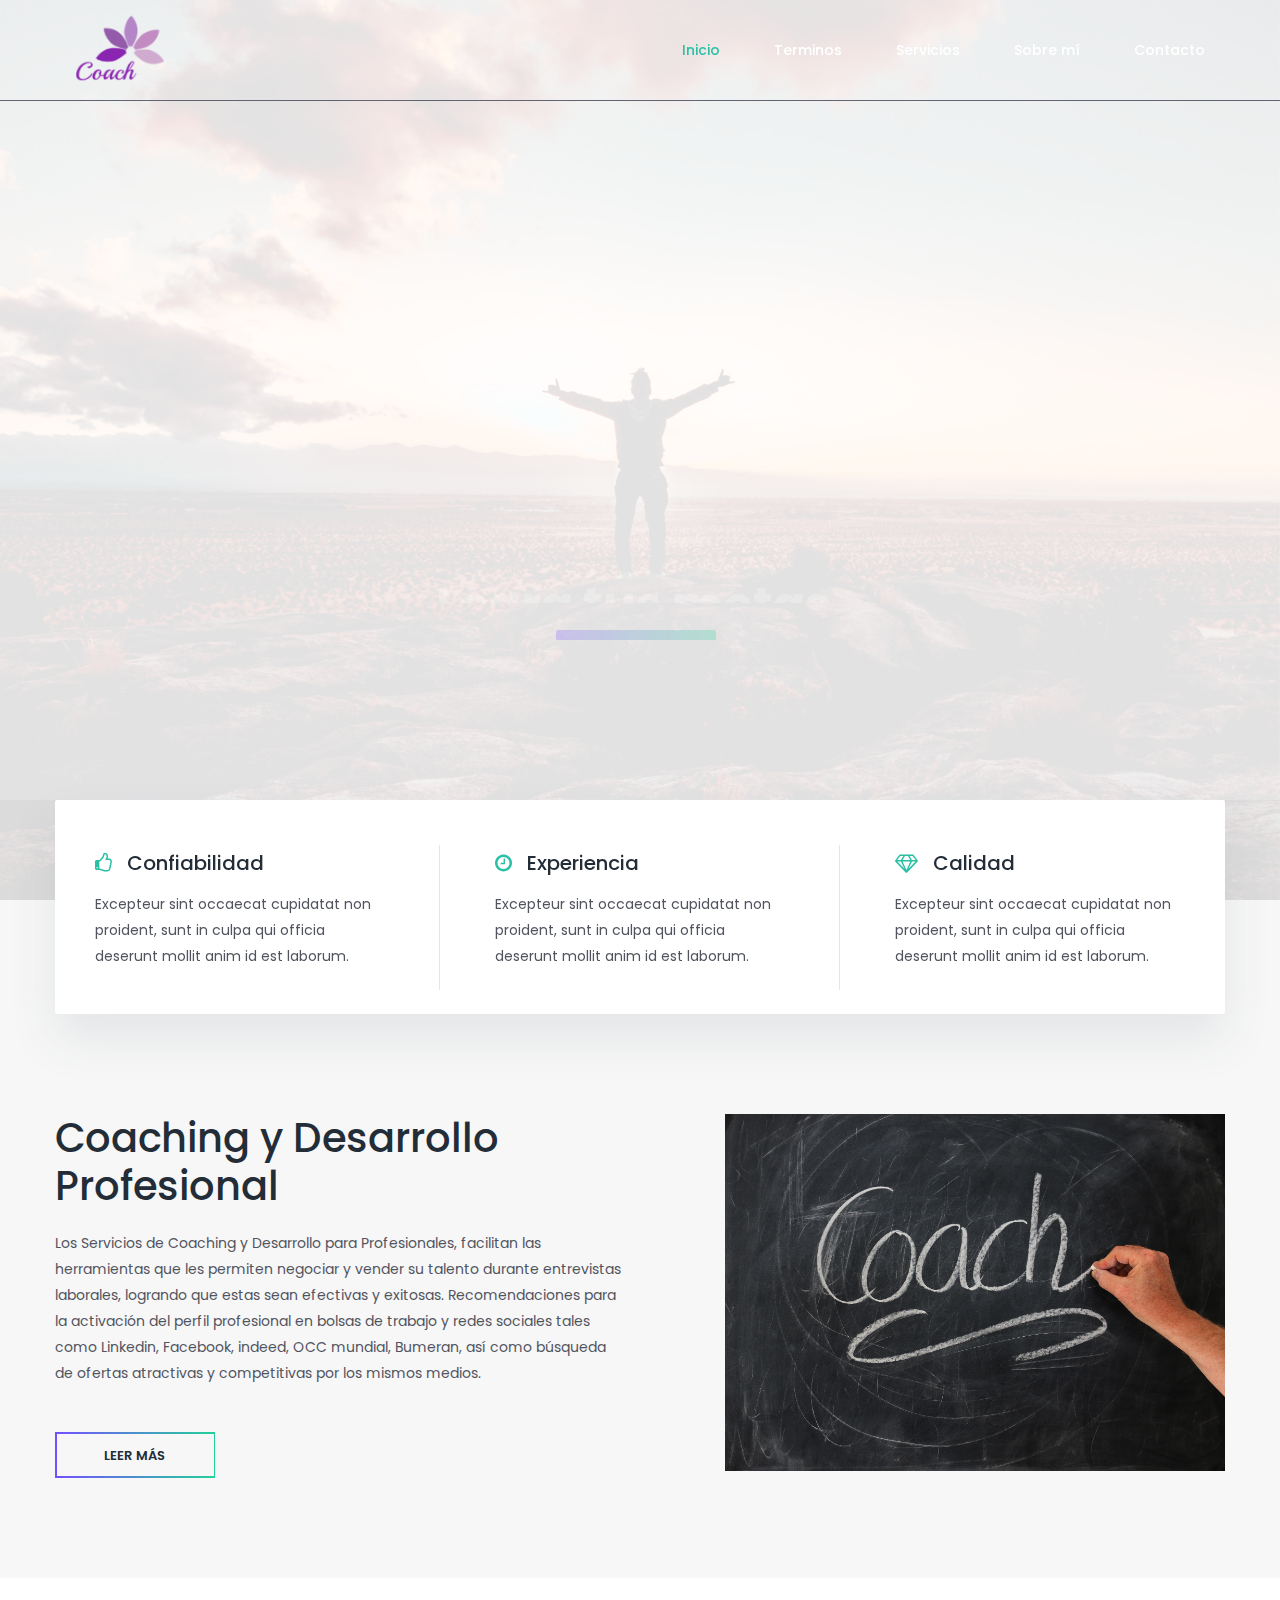
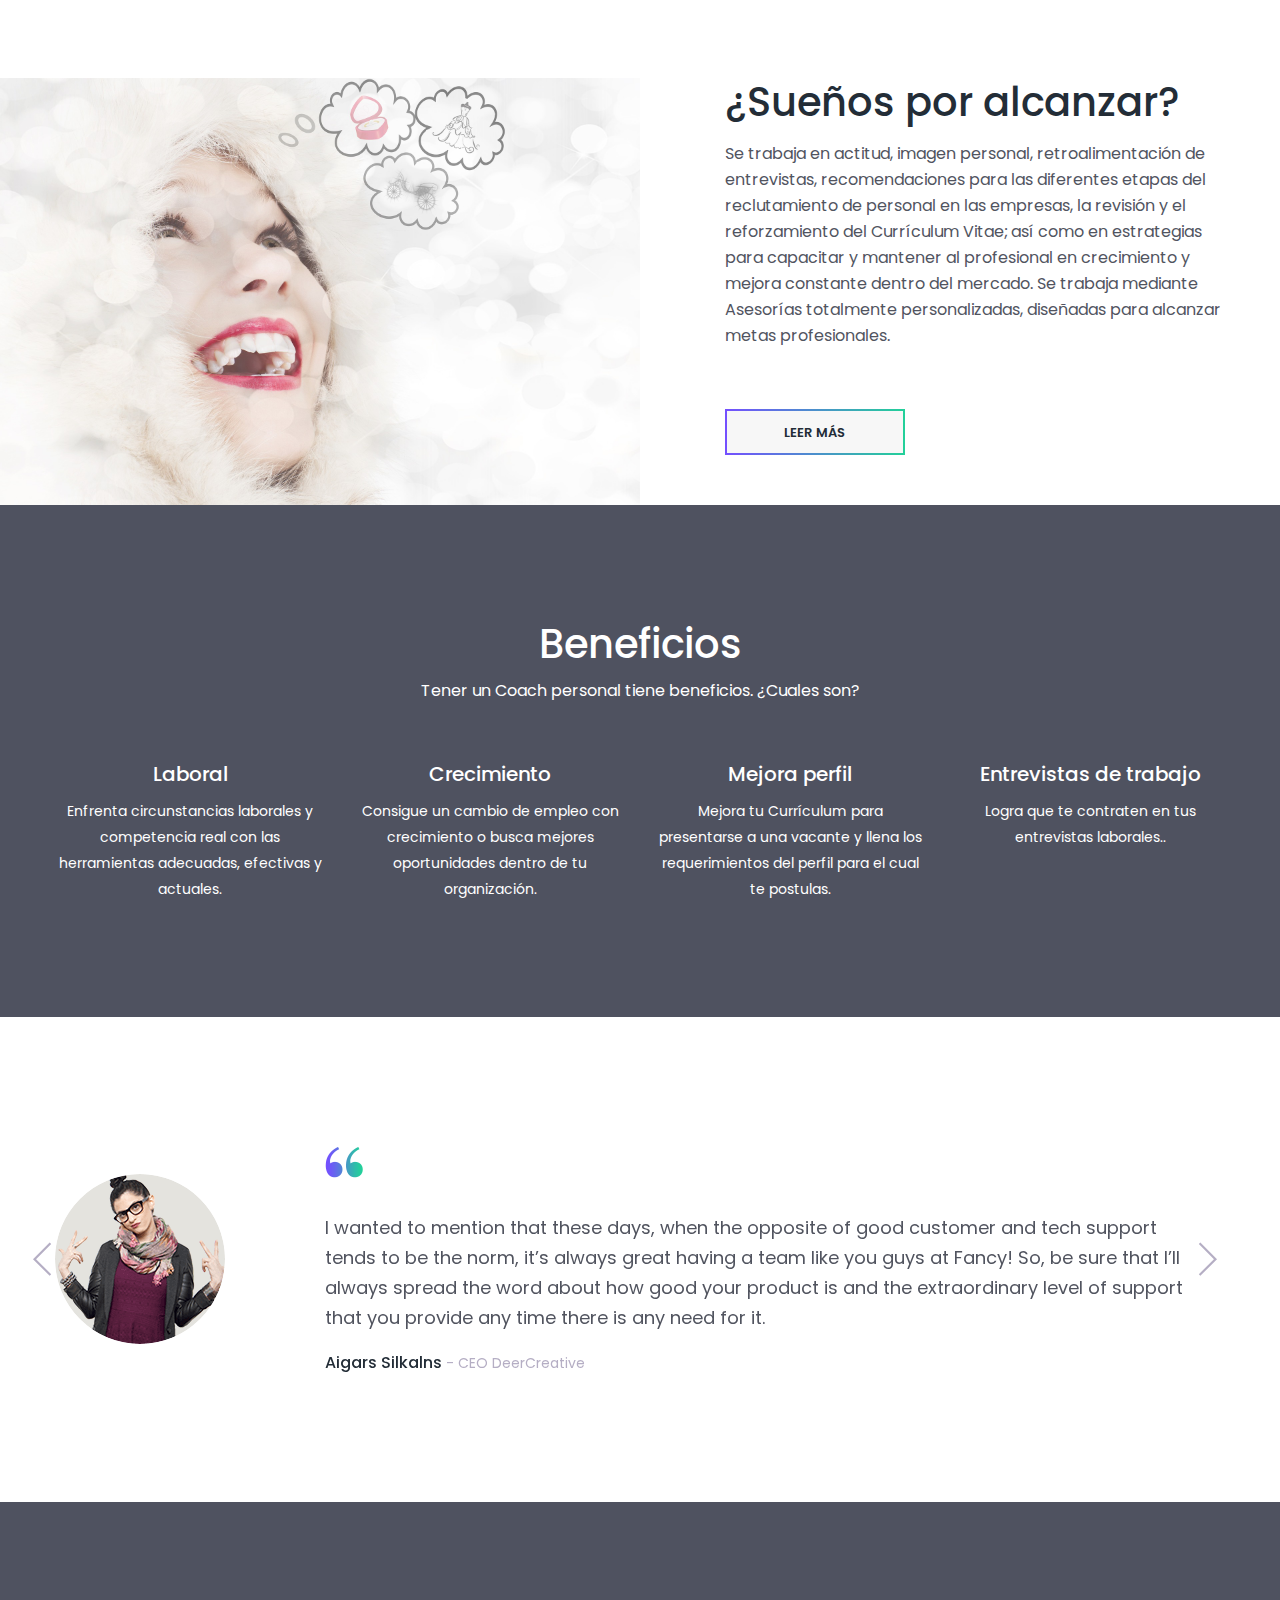
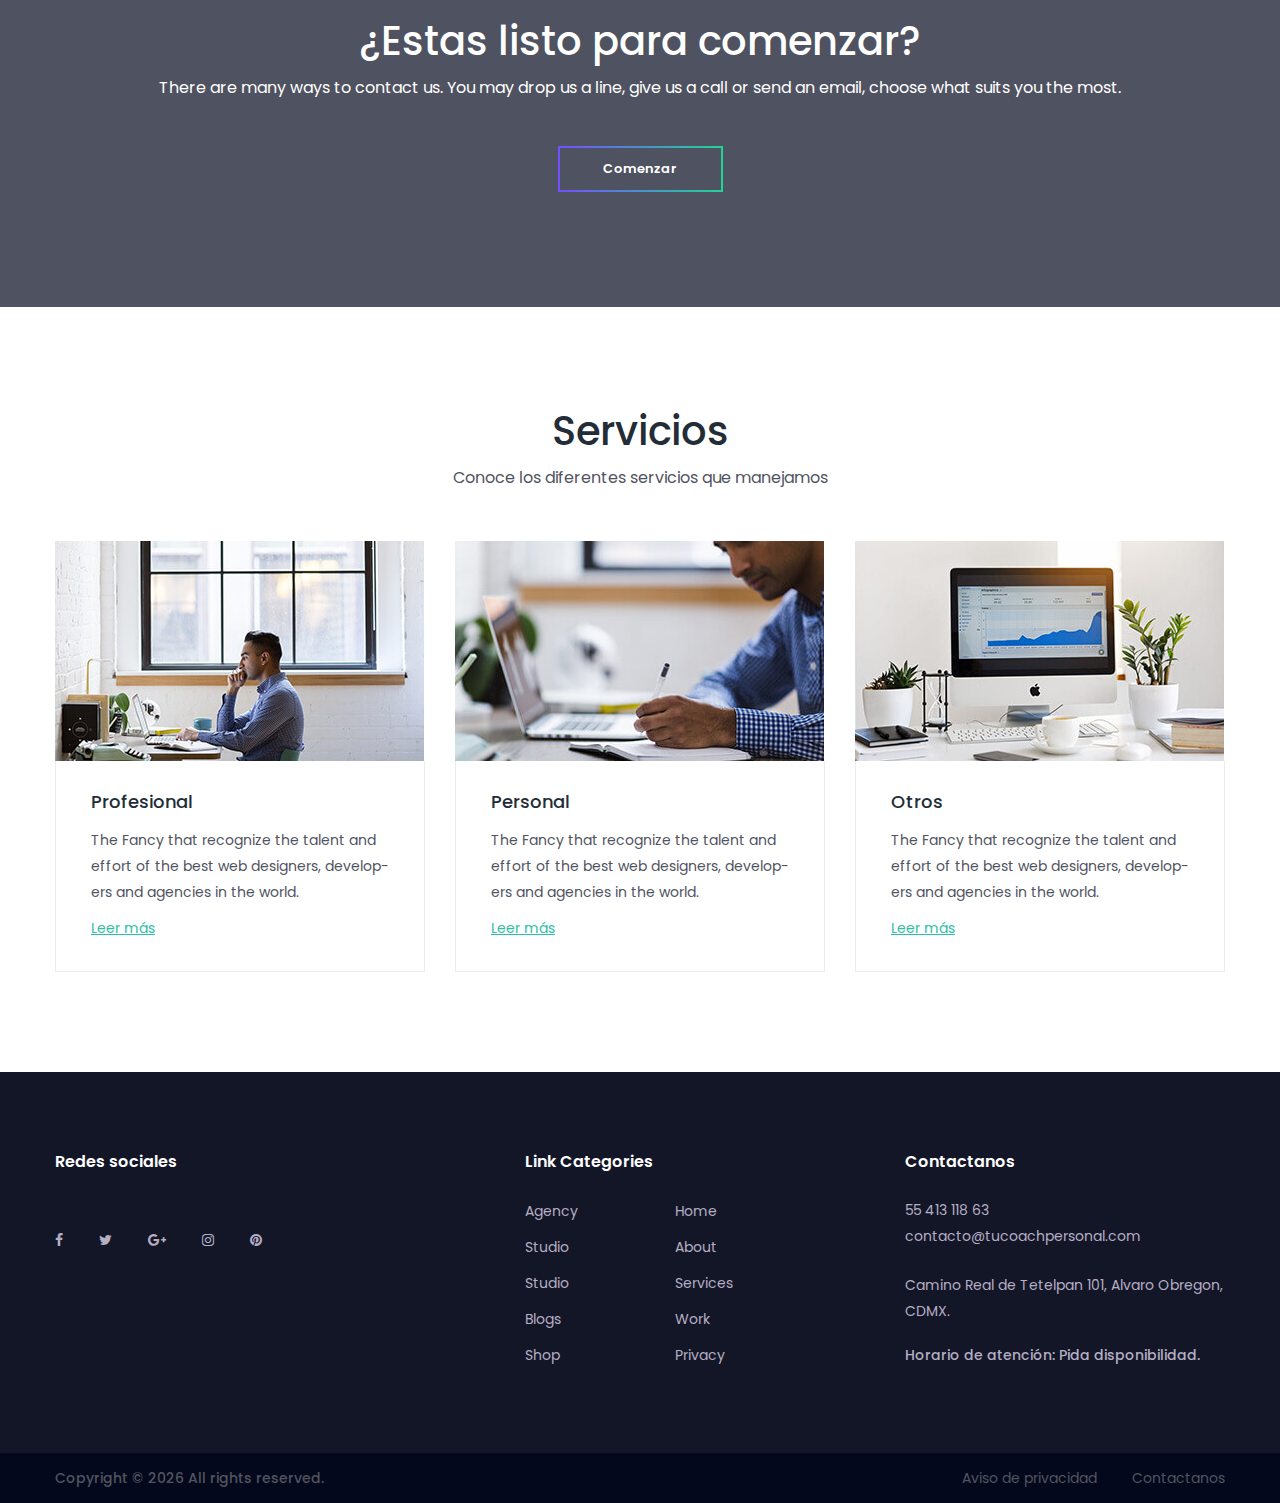
==== index.html @ 2ba45b15 "ok" ====
<!DOCTYPE html>
<html lang="en">

<head>
    <meta charset="utf-8">
    <meta http-equiv="X-UA-Compatible" content="IE=edge">
    <meta name="viewport" content="width=device-width, initial-scale=1">

    <link rel="icon" href="img/fav-icon.png" type="image/x-icon" />
    <!-- The above 3 meta tags *must* come first in the head; any other head content must come *after* these tags -->
    <title>Coach Profesional</title>

    <!-- Icon css link -->
    <link href="css/font-awesome.min.css" rel="stylesheet">
    <link href="vendors/elegant-icon/style.css" rel="stylesheet">
    <link href="vendors/themify-icon/themify-icons.css" rel="stylesheet">
    <!-- Bootstrap -->
    <link href="css/bootstrap.min.css" rel="stylesheet">

    <!-- Rev slider css -->
    <link href="vendors/revolution/css/settings.css" rel="stylesheet">
    <link href="vendors/revolution/css/layers.css" rel="stylesheet">
    <link href="vendors/revolution/css/navigation.css" rel="stylesheet">
    <link href="vendors/animate-css/animate.css" rel="stylesheet">

    <!-- Extra plugin css -->
    <link href="vendors/owl-carousel/owl.carousel.min.css" rel="stylesheet">

    <link href="css/style.css" rel="stylesheet">
    <link href="css/responsive.css" rel="stylesheet">

    <!-- HTML5 shim and Respond.js for IE8 support of HTML5 elements and media queries -->
    <!-- WARNING: Respond.js doesn't work if you view the page via file:// -->
    <!--[if lt IE 9]>
        <script src="https://oss.maxcdn.com/html5shiv/3.7.3/html5shiv.min.js"></script>
        <script src="https://oss.maxcdn.com/respond/1.4.2/respond.min.js"></script>
        <![endif]-->
</head>

<body>

    <!--================Search Area =================-->
    <section class="search_area">
        <div class="search_inner">
            <input type="text" placeholder="Enter Your Search...">
            <i class="ti-close"></i>
        </div>
    </section>
    <!--================End Search Area =================-->

    <!--================Header Menu Area =================-->
    <header class="main_menu_area">
        <nav class="navbar navbar-expand-lg navbar-light bg-light">
            <a class="navbar-brand" href="#">
                <img src="img/logo.png" alt="" style="width: 90px;">
            </a>
            <button class="navbar-toggler" type="button" data-toggle="collapse" data-target="#navbarSupportedContent" aria-controls="navbarSupportedContent"
                aria-expanded="false" aria-label="Toggle navigation">
                <span></span>
                <span></span>
                <span></span>
            </button>

            <div class="collapse navbar-collapse" id="navbarSupportedContent">
                <ul class="navbar-nav mr-auto">
                    <li class="nav-item active">
                        <a class="nav-link" href="index.html">Inicio</a>
                    </li>
                    <li class="nav-item">
                        <a class="nav-link" href="#">Terminos</a>
                    </li>
                    <li class="nav-item">
                        <a href="static.html">Servicios</a>
                    </li>
                    <li class="nav-item">
                        <a class="nav-link" href="#">Sobre mí</a>
                    </li>
                    <li class="nav-item">
                        <a class="nav-link" href="contact-us.html">Contacto</a>
                    </li>
                </ul>
                <!-- <ul class="navbar-nav justify-content-end">
                        <li><a href="#"><i class="icon_search"></i></a></li>
                        <li><a href="#"><i class="icon_bag_alt"></i></a></li>
                    </ul> -->
            </div>
        </nav>
    </header>
    <!--================End Header Menu Area =================-->

    <!--================Slider Area =================-->
    <section class="main_slider_area">
        <div id="main_slider" class="rev_slider" data-version="5.3.1.6">
            <ul>
                <li data-index="rs-2946" data-transition="slidevertical" data-slotamount="1" data-hideafterloop="0" data-hideslideonmobile="off"
                    data-easein="default" data-easeout="default" data-masterspeed="1000" data-rotate="0" data-fstransition="fade"
                    data-fsmasterspeed="1500" data-fsslotamount="7" data-saveperformance="off" data-title="Intro" data-param1=""
                    data-param2="" data-param3="" data-param4="" data-param5="" data-param6="" data-param7="" data-param8=""
                    data-param9="" data-param10="" data-description="">
                    <img src="img/images/slider13.jpg" alt="" data-bgposition="center center" data-bgfit="cover" data-bgrepeat="no-repeat" class="rev-slidebg"
                        data-no-retina>
                    <div class="slider_text_box">
                        <div class="tp-caption Agency-CloseBtn rev-btn " id="slide-2971-layer-20" data-x="['center','center','center','center']"
                            data-hoffset="['510','389','270','199']" data-y="['middle','middle','middle','middle']" data-voffset="['-298','-229','-163','-118']"
                            data-width="50" data-height="none" data-whitespace="nowrap" data-type="button" data-actions='[{"event":"click","action":"stoplayer","layer":"slide-2971-layer-15","delay":""},{"event":"click","action":"stoplayer","layer":"slide-2971-layer-19","delay":""},{"event":"click","action":"stoplayer","layer":"slide-2971-layer-20","delay":""}]'
                            data-responsive_offset="on" data-responsive="off" data-frames='[{"from":"z:0;rX:0;rY:0;rZ:45deg;sX:0.9;sY:0.9;skX:0;skY:0;opacity:0;","speed":500,"to":"o:1;","delay":"bytrigger","ease":"Power3.easeInOut"},{"delay":"bytrigger","speed":500,"to":"auto:auto;","ease":"nothing"},{"frame":"hover","speed":"500","ease":"Power1.easeInOut","to":"o:1;sX:1.1;sY:1.1;rX:0;rY:0;rZ:0;z:0;","style":"c:rgba(255, 255, 255, 1.00);"}]'
                            data-textAlign="['center','center','center','center']" data-paddingtop="[0,0,0,0]" data-paddingright="[0,0,0,0]"
                            data-paddingbottom="[0,0,0,0]" data-paddingleft="[0,0,0,0]" data-lasttriggerstate="reset" style="z-index: 15; min-width: 50px; max-width: 50px; white-space: nowrap;text-transform:left;outline:none;box-shadow:none;box-sizing:border-box;-moz-box-sizing:border-box;-webkit-box-sizing:border-box;cursor:pointer;font-size: 24px;">
                            <i class="fa fa-close"></i>
                        </div>

                        <div class="tp-caption tp-resizeme secand_text" data-x="['center','center','center','center','center','center']" data-hoffset="['0','0','0','0']"
                            data-y="['middle','middle','middle','middle']" data-voffset="['0','0','0','0','0']" data-fontsize="['48','48','48','28','28','22']"
                            data-lineheight="['60','60','60','36','36','30']" data-width="100%" data-height="none" data-whitespace="normal"
                            data-type="text" data-responsive_offset="on" data-transform_idle="o:1;" data-frames="[{&quot;delay&quot;:10,&quot;speed&quot;:1500,&quot;frame&quot;:&quot;0&quot;,&quot;from&quot;:&quot;y:[100%];z:0;rX:0deg;rY:0;rZ:0;sX:1;sY:1;skX:0;skY:0;opacity:0;&quot;,&quot;mask&quot;:&quot;x:0px;y:[100%];s:inherit;e:inherit;&quot;,&quot;to&quot;:&quot;o:1;&quot;,&quot;ease&quot;:&quot;Power2.easeInOut&quot;},{&quot;delay&quot;:&quot;wait&quot;,&quot;speed&quot;:1500,&quot;frame&quot;:&quot;999&quot;,&quot;to&quot;:&quot;y:[175%];&quot;,&quot;mask&quot;:&quot;x:inherit;y:inherit;s:inherit;e:inherit;&quot;,&quot;ease&quot;:&quot;Power2.easeInOut&quot;}]"
                            data-textAlign="['center','center','center','center','center','center']" style="z-index: 8;font-family:'Poppins', sans-serif;font-weight:700;color:#fff;">Logra tus metas,
                            <br />tu coach personal te ayudara.
                        </div>

                        <div class="tp-caption tp-resizeme slider_button" data-x="['center','center','center','center','center','center']" data-hoffset="['0','0','0','0']"
                            data-y="['middle','middle','middle','middle']" data-voffset="['130','130','130','100','100','100']"
                            data-width="none" data-height="none" data-whitespace="nowrap" data-type="text" data-responsive_offset="on"
                            data-frames="[{&quot;delay&quot;:10,&quot;speed&quot;:1500,&quot;frame&quot;:&quot;0&quot;,&quot;from&quot;:&quot;y:[100%];z:0;rX:0deg;rY:0;rZ:0;sX:1;sY:1;skX:0;skY:0;opacity:0;&quot;,&quot;mask&quot;:&quot;x:0px;y:[100%];s:inherit;e:inherit;&quot;,&quot;to&quot;:&quot;o:1;&quot;,&quot;ease&quot;:&quot;Power2.easeInOut&quot;},{&quot;delay&quot;:&quot;wait&quot;,&quot;speed&quot;:1500,&quot;frame&quot;:&quot;999&quot;,&quot;to&quot;:&quot;y:[175%];&quot;,&quot;mask&quot;:&quot;x:inherit;y:inherit;s:inherit;e:inherit;&quot;,&quot;ease&quot;:&quot;Power2.easeInOut&quot;}]"
                            data-textAlign="['center','center','center','center','center','center']">
                            <a class="bg_btn" href="#">Conoce más</a>
                        </div>
                    </div>
                </li>
                <li data-index="rs-2947" data-transition="slidevertical" data-slotamount="1" data-hideafterloop="0" data-hideslideonmobile="off"
                    data-easein="default" data-easeout="default" data-masterspeed="1000" data-rotate="0" data-fstransition="fade"
                    data-fsmasterspeed="1500" data-fsslotamount="7" data-saveperformance="off" data-title="Intro" data-param1=""
                    data-param2="" data-param3="" data-param4="" data-param5="" data-param6="" data-param7="" data-param8=""
                    data-param9="" data-param10="" data-description="">
                    <img src="img/images/slider15.jpg" alt="" data-bgposition="center center" data-bgfit="cover" data-bgrepeat="no-repeat" class="rev-slidebg"
                        data-no-retina>
                    <div class="slider_text_box">
                        <div class="tp-caption tp-resizeme secand_text" data-x="['center','center','center','center','center','center']" data-hoffset="['0','80','80','0']"
                            data-y="['middle','middle','middle','middle']" data-voffset="['0','0','0','0','0']" data-fontsize="['48','48','48','28','28','22']"
                            data-lineheight="['60','60','60','36','36','30']" data-width="100%" data-height="none" data-whitespace="normal"
                            data-type="text" data-responsive_offset="on" data-transform_idle="o:1;" data-frames="[{&quot;delay&quot;:10,&quot;speed&quot;:1500,&quot;frame&quot;:&quot;0&quot;,&quot;from&quot;:&quot;y:[100%];z:0;rX:0deg;rY:0;rZ:0;sX:1;sY:1;skX:0;skY:0;opacity:0;&quot;,&quot;mask&quot;:&quot;x:0px;y:[100%];s:inherit;e:inherit;&quot;,&quot;to&quot;:&quot;o:1;&quot;,&quot;ease&quot;:&quot;Power2.easeInOut&quot;},{&quot;delay&quot;:&quot;wait&quot;,&quot;speed&quot;:1500,&quot;frame&quot;:&quot;999&quot;,&quot;to&quot;:&quot;y:[175%];&quot;,&quot;mask&quot;:&quot;x:inherit;y:inherit;s:inherit;e:inherit;&quot;,&quot;ease&quot;:&quot;Power2.easeInOut&quot;}]"
                            data-textAlign="['center','center','center','center','center','center']" style="z-index: 8;font-family:'Poppins', sans-serif;font-weight:700;color:#fff;">Los cambios se viven todos los días,
                            <br />fija los tuyos, nosotros te ayudamos.
                        </div>

                        <div class="tp-caption tp-resizeme slider_button" data-x="['center','center','center','center','center','center']" data-hoffset="['0','0','0','0']"
                            data-y="['middle','middle','middle','middle']" data-voffset="['130','130','130','100','100','100']"
                            data-width="none" data-height="none" data-whitespace="nowrap" data-type="text" data-responsive_offset="on"
                            data-frames="[{&quot;delay&quot;:10,&quot;speed&quot;:1500,&quot;frame&quot;:&quot;0&quot;,&quot;from&quot;:&quot;y:[100%];z:0;rX:0deg;rY:0;rZ:0;sX:1;sY:1;skX:0;skY:0;opacity:0;&quot;,&quot;mask&quot;:&quot;x:0px;y:[100%];s:inherit;e:inherit;&quot;,&quot;to&quot;:&quot;o:1;&quot;,&quot;ease&quot;:&quot;Power2.easeInOut&quot;},{&quot;delay&quot;:&quot;wait&quot;,&quot;speed&quot;:1500,&quot;frame&quot;:&quot;999&quot;,&quot;to&quot;:&quot;y:[175%];&quot;,&quot;mask&quot;:&quot;x:inherit;y:inherit;s:inherit;e:inherit;&quot;,&quot;ease&quot;:&quot;Power2.easeInOut&quot;}]"
                            data-textAlign="['center','center','center','center','center','center']">
                            <a class="bg_btn" href="#">Conoce más</a>
                        </div>
                    </div>
                </li>
            </ul>
        </div>
    </section>
    <!--================End Slider Area =================-->

    <!--================Creative Feature Area =================-->
    <section class="creative_feature_area">
        <div class="container">
            <div class="c_feature_box">
                <div class="row">
                    <div class="col-lg-4">
                        <div class="c_box_item">
                            <a href="#">
                                <h4>
                                    <i class="fa fa-thumbs-o-up" aria-hidden="true"></i> Confiabilidad</h4>
                            </a>
                            <p>Excepteur sint occaecat cupidatat non proident, sunt in culpa qui officia deserunt mollit anim
                                id est laborum. </p>
                        </div>
                    </div>
                    <div class="col-lg-4">
                        <div class="c_box_item">
                            <a href="#">
                                <h4>
                                    <i class="fa fa-clock-o" aria-hidden="true"></i> Experiencia</h4>
                            </a>
                            <p>Excepteur sint occaecat cupidatat non proident, sunt in culpa qui officia deserunt mollit anim
                                id est laborum. </p>
                        </div>
                    </div>
                    <div class="col-lg-4">
                        <div class="c_box_item">
                            <a href="#">
                                <h4>
                                    <i class="fa fa-diamond" aria-hidden="true"></i> Calidad</h4>
                            </a>
                            <p>Excepteur sint occaecat cupidatat non proident, sunt in culpa qui officia deserunt mollit anim
                                id est laborum. </p>
                        </div>
                    </div>
                </div>
            </div>
            <div class="digital_feature p_100">
                <div class="row">
                    <div class="col-lg-6">
                        <div class="d_feature_text">
                            <div class="main_title">
                                <h2>Coaching y Desarrollo Profesional</h2>
                            </div>
                            <p>Los Servicios de Coaching y Desarrollo para Profesionales, facilitan las herramientas que les
                                permiten negociar y vender su talento durante entrevistas laborales, logrando que estas sean
                                efectivas y exitosas. Recomendaciones para la activación del perfil profesional en bolsas
                                de trabajo y redes sociales tales como Linkedin, Facebook, indeed, OCC mundial, Bumeran,
                                así como búsqueda de ofertas atractivas y competitivas por los mismos medios.</p>
                            <a class="read_btn" href="coach.html">Leer más</a>
                        </div>
                    </div>
                    <div class="col-lg-6">
                        <div class="d_feature_img">
                            <img src="img/images/slider14.jpg" alt="" style="width: 100%;">
                        </div>
                    </div>
                </div>
            </div>
        </div>
    </section>
    <!--================End Creative Feature Area =================-->

    <!--================Industries Area =================-->
    <section class="industries_area">
        <div class="left_indus">
            <div class="indus_img">
                <img src="img/images/slider12.jpg" alt="" style="width: 100%;">
            </div>
        </div>
        <div class="right_indus">
            <div class="indus_text">
                <div class="main_title">
                    <h2>¿Sueños por alcanzar?</h2>
                    <p>Se trabaja en actitud, imagen personal, retroalimentación de entrevistas, recomendaciones para las diferentes
                        etapas del reclutamiento de personal en las empresas, la revisión y el reforzamiento del Currículum
                        Vitae; así como en estrategias para capacitar y mantener al profesional en crecimiento y mejora constante
                        dentro del mercado. Se trabaja mediante Asesorías totalmente personalizadas, diseñadas para alcanzar
                        metas profesionales.
                    </p>
                    <a class="read_btn" href="coach.html">Leer más</a>
                </div>
            </div>
        </div>
    </section>
    <!--================End Industries Area =================-->

    <!--================Our Service Area =================-->
    <section class="service_area">
        <div class="container">
            <div class="center_title">
                <h2>Beneficios</h2>
                <p>Tener un Coach personal tiene beneficios. ¿Cuales son?</p>
            </div>
            <div class="row service_item_inner">
                <div class="col-lg-3">
                    <div class="service_item">
                        <h4>Laboral</h4>
                        <p>Enfrenta circunstancias laborales y competencia real con las herramientas adecuadas, efectivas y
                            actuales.</p>
                    </div>
                </div>
                <div class="col-lg-3">
                    <div class="service_item">
                        <h4>Crecimiento</h4>
                        <p>Consigue un cambio de empleo con crecimiento o busca mejores oportunidades dentro de tu organización.</p>
                    </div>
                </div>
                <div class="col-lg-3">
                    <div class="service_item">
                        <h4>Mejora perfil</h4>
                        <p>Mejora tu Currículum para presentarse a una vacante y llena los requerimientos del perfil para el
                            cual te postulas.</p>
                    </div>
                </div>
                <div class="col-lg-3">
                    <div class="service_item">
                        <h4>Entrevistas de trabajo</h4>
                        <p>Logra que te contraten en tus entrevistas laborales..</p>
                    </div>
                </div>
            </div>
        </div>
    </section>
    <!--================End Our Service Area =================-->

    <!--================Testimonials Area =================-->
    <section class="testimonials_area p_100">
        <div class="container">
            <div class="testimonials_slider owl-carousel">
                <div class="item">
                    <div class="media">
                        <img class="d-flex rounded-circle" src="img/testimonials-1.png" alt="">
                        <div class="media-body">
                            <img src="img/dotted-icon.png" alt="">
                            <p>I wanted to mention that these days, when the opposite of good customer and tech support tends
                                to be the norm, it’s always great having a team like you guys at Fancy! So, be sure that
                                I’ll always spread the word about how good your product is and the extraordinary level of
                                support that you provide any time there is any need for it.</p>
                            <h4>
                                <a href="#">Aigars Silkalns</a> - CEO DeerCreative</h4>
                        </div>
                    </div>
                </div>
                <div class="item">
                    <div class="media">
                        <img class="d-flex rounded-circle" src="img/testimonials-1.png" alt="">
                        <div class="media-body">
                            <img src="img/dotted-icon.png" alt="">
                            <p>I wanted to mention that these days, when the opposite of good customer and tech support tends
                                to be the norm, it’s always great having a team like you guys at Fancy! So, be sure that
                                I’ll always spread the word about how good your product is and the extraordinary level of
                                support that you provide any time there is any need for it.</p>
                            <h4>
                                <a href="#">Aigars Silkalns</a> - CEO DeerCreative</h4>
                        </div>
                    </div>
                </div>
                <div class="item">
                    <div class="media">
                        <img class="d-flex rounded-circle" src="img/testimonials-1.png" alt="">
                        <div class="media-body">
                            <img src="img/dotted-icon.png" alt="">
                            <p>I wanted to mention that these days, when the opposite of good customer and tech support tends
                                to be the norm, it’s always great having a team like you guys at Fancy! So, be sure that
                                I’ll always spread the word about how good your product is and the extraordinary level of
                                support that you provide any time there is any need for it.</p>
                            <h4>
                                <a href="#">Aigars Silkalns</a> - CEO DeerCreative</h4>
                        </div>
                    </div>
                </div>
            </div>
        </div>
    </section>
    <!--================End Testimonials Area =================-->

    <!--================Project Area =================-->
    <section class="project_area">
        <div class="container">
            <div class="project_inner">
                <div class="center_title">
                    <h2>¿Estas listo para comenzar?</h2>
                    <p>There are many ways to contact us. You may drop us a line, give us a call or send an email, choose what
                        suits you the most.</p>
                </div>
                <a class="tp_btn" href="#">Comenzar</a>
            </div>
        </div>
    </section>
    <!--================End Project Area =================-->

    <!--================Latest News Area =================-->
    <section class="latest_news_area p_100">
        <div class="container">
            <div class="b_center_title">
                <h2>Servicios</h2>
                <p>Conoce los diferentes servicios que manejamos</p>
            </div>
            <div class="l_news_inner">
                <div class="row">
                    <div class="col-lg-4 col-md-6">
                        <div class="l_news_item">
                            <div class="l_news_img">
                                <a href="#">
                                    <img class="img-fluid" src="img/blog/l-news/l-news-1.jpg" alt="">
                                </a>
                            </div>
                            <div class="l_news_content">
                                <a href="#">
                                    <h4>Profesional</h4>
                                </a>
                                <p>The Fancy that recognize the talent and effort of the best web designers, develop-ers and
                                    agencies in the world.</p>
                                <a class="more_btn" href="#">Leer más</a>
                            </div>
                        </div>
                    </div>
                    <div class="col-lg-4 col-md-6">
                        <div class="l_news_item">
                            <div class="l_news_img">
                                <a href="#">
                                    <img class="img-fluid" src="img/blog/l-news/l-news-2.jpg" alt="">
                                </a>
                            </div>
                            <div class="l_news_content">
                                <a href="#">
                                    <h4>Personal</h4>
                                </a>
                                <p>The Fancy that recognize the talent and effort of the best web designers, develop-ers and
                                    agencies in the world.</p>
                                <a class="more_btn" href="#">Leer más</a>
                            </div>
                        </div>
                    </div>
                    <div class="col-lg-4 col-md-6">
                        <div class="l_news_item">
                            <div class="l_news_img">
                                <a href="#">
                                    <img class="img-fluid" src="img/blog/l-news/l-news-3.jpg" alt="">
                                </a>
                            </div>
                            <div class="l_news_content">
                                <a href="#">
                                    <h4>Otros</h4>
                                </a>
                                <p>The Fancy that recognize the talent and effort of the best web designers, develop-ers and
                                    agencies in the world.</p>
                                <a class="more_btn" href="#">Leer más</a>
                            </div>
                        </div>
                    </div>
                </div>
            </div>
        </div>
    </section>
    <!--================End Latest News Area =================-->

    <!--================Footer Area =================-->
    <footer class="footer_area">
        <div class="footer_widgets_area">
            <div class="container">
                <div class="f_widgets_inner row">
                    <div class="col-lg-4 col-md-6">
                        <aside class="f_widget subscribe_widget">
                            <div class="f_w_title">
                                <h3>Redes sociales</h3>
                            </div>
                            <!-- <p>Subscribe to our mailing list to get the updates to your email inbox.</p>
                                <div class="input-group">
                                    <input type="email" class="form-control" placeholder="E-mail" aria-label="E-mail">
                                    <span class="input-group-btn">
                                        <button class="btn btn-secondary submit_btn" type="button">Subscribe</button>
                                    </span>
                                </div> -->
                            <ul>
                                <li>
                                    <a href="#">
                                        <i class="fa fa-facebook"></i>
                                    </a>
                                </li>
                                <li>
                                    <a href="#">
                                        <i class="fa fa-twitter"></i>
                                    </a>
                                </li>
                                <li>
                                    <a href="#">
                                        <i class="fa fa-google-plus"></i>
                                    </a>
                                </li>
                                <li>
                                    <a href="#">
                                        <i class="fa fa-instagram"></i>
                                    </a>
                                </li>
                                <li>
                                    <a href="#">
                                        <i class="fa fa-pinterest"></i>
                                    </a>
                                </li>
                            </ul>
                        </aside>
                    </div>
                    <!-- <div class="col-lg-3 col-md-6">
                            <aside class="f_widget twitter_widget">
                                <div class="f_w_title">
                                    <h3>Twitter Feed</h3>
                                </div>
                                <div class="tweets_feed"></div>
                            </aside>
                        </div> -->
                    <div class="col-lg-4 col-md-6">
                        <aside class="f_widget categories_widget">
                            <div class="f_w_title">
                                <h3>Link Categories</h3>
                            </div>
                            <ul>
                                <li>
                                    <a href="#">
                                        <i class="fa fa-angle-double-right" aria-hidden="true"></i>Agency</a>
                                </li>
                                <li>
                                    <a href="#">
                                        <i class="fa fa-angle-double-right" aria-hidden="true"></i>Studio</a>
                                </li>
                                <li>
                                    <a href="#">
                                        <i class="fa fa-angle-double-right" aria-hidden="true"></i>Studio</a>
                                </li>
                                <li>
                                    <a href="#">
                                        <i class="fa fa-angle-double-right" aria-hidden="true"></i>Blogs</a>
                                </li>
                                <li>
                                    <a href="#">
                                        <i class="fa fa-angle-double-right" aria-hidden="true"></i>Shop</a>
                                </li>
                            </ul>
                            <ul>
                                <li>
                                    <a href="#">
                                        <i class="fa fa-angle-double-right" aria-hidden="true"></i>Home</a>
                                </li>
                                <li>
                                    <a href="#">
                                        <i class="fa fa-angle-double-right" aria-hidden="true"></i>About</a>
                                </li>
                                <li>
                                    <a href="#">
                                        <i class="fa fa-angle-double-right" aria-hidden="true"></i>Services</a>
                                </li>
                                <li>
                                    <a href="#">
                                        <i class="fa fa-angle-double-right" aria-hidden="true"></i>Work</a>
                                </li>
                                <li>
                                    <a href="#">
                                        <i class="fa fa-angle-double-right" aria-hidden="true"></i>Privacy</a>
                                </li>
                            </ul>
                        </aside>
                    </div>
                    <div class="col-lg-4 col-md-6">
                        <aside class="f_widget contact_widget">
                            <div class="f_w_title">
                                <h3>Contactanos</h3>
                            </div>
                            <a href="#">55 413 118 63</a>
                            <a href="#">contacto@tucoachpersonal.com</a>
                            <p>Camino Real de Tetelpan 101, Alvaro Obregon, CDMX.</p>
                            <h6>Horario de atención: Pida disponibilidad.</h6>
                        </aside>
                    </div>
                </div>
            </div>
        </div>
        <div class="copy_right_area">
            <div class="container">
                <div class="float-md-left">
                    <h5>Copyright &copy;
                        <script>document.write(new Date().getFullYear());</script> All rights reserved.</h5>
                </div>
                <div class="float-md-right">
                    <ul class="nav">
                        <li class="nav-item">
                            <a class="nav-link" href="#">Aviso de privacidad</a>
                        </li>
                        <li class="nav-item">
                            <a class="nav-link" href="#">Contactanos</a>
                        </li>
                    </ul>
                </div>
            </div>
        </div>
    </footer>
    <!--================End Footer Area =================-->




    <!-- jQuery (necessary for Bootstrap's JavaScript plugins) -->
    <script src="js/jquery-3.2.1.min.js"></script>
    <!-- Include all compiled plugins (below), or include individual files as needed -->
    <script src="js/popper.min.js"></script>
    <script src="js/bootstrap.min.js"></script>
    <!-- Rev slider js -->
    <script src="vendors/revolution/js/jquery.themepunch.tools.min.js"></script>
    <script src="vendors/revolution/js/jquery.themepunch.revolution.min.js"></script>
    <script src="vendors/revolution/js/extensions/revolution.extension.actions.min.js"></script>
    <script src="vendors/revolution/js/extensions/revolution.extension.video.min.js"></script>
    <script src="vendors/revolution/js/extensions/revolution.extension.slideanims.min.js"></script>
    <script src="vendors/revolution/js/extensions/revolution.extension.layeranimation.min.js"></script>
    <script src="vendors/revolution/js/extensions/revolution.extension.navigation.min.js"></script>
    <script src="vendors/revolution/js/extensions/revolution.extension.slideanims.min.js"></script>
    <!-- Extra plugin css -->
    <script src="vendors/counterup/jquery.waypoints.min.js"></script>
    <script src="vendors/counterup/jquery.counterup.min.js"></script>
    <script src="vendors/counterup/apear.js"></script>
    <script src="vendors/counterup/countto.js"></script>
    <script src="vendors/owl-carousel/owl.carousel.min.js"></script>
    <script src="vendors/parallaxer/jquery.parallax-1.1.3.js"></script>
    <!--Tweets-->
    <script src="vendors/tweet/tweetie.min.js"></script>
    <script src="vendors/tweet/script.js"></script>

    <script src="js/theme.js"></script>
</body>

</html>
---- vendors/elegant-icon/style.css ----
@font-face {
	font-family: 'ElegantIcons';
	src:url('fonts/ElegantIcons.eot');
	src:url('fonts/ElegantIcons.eot?#iefix') format('embedded-opentype'),
		url('fonts/ElegantIcons.woff') format('woff'),
		url('fonts/ElegantIcons.ttf') format('truetype'),
		url('fonts/ElegantIcons.svg#ElegantIcons') format('svg');
	font-weight: normal;
	font-style: normal;
}

/* Use the following CSS code if you want to use data attributes for inserting your icons */
[data-icon]:before {
	font-family: 'ElegantIcons';
	content: attr(data-icon);
	speak: none;
	font-weight: normal;
	font-variant: normal;
	text-transform: none;
	line-height: 1;
	-webkit-font-smoothing: antialiased;
	-moz-osx-font-smoothing: grayscale;
}

/* Use the following CSS code if you want to have a class per icon */
/*
Instead of a list of all class selectors,
you can use the generic selector below, but it's slower:
[class*="your-class-prefix"] {
*/
.arrow_up, .arrow_down, .arrow_left, .arrow_right, .arrow_left-up, .arrow_right-up, .arrow_right-down, .arrow_left-down, .arrow-up-down, .arrow_up-down_alt, .arrow_left-right_alt, .arrow_left-right, .arrow_expand_alt2, .arrow_expand_alt, .arrow_condense, .arrow_expand, .arrow_move, .arrow_carrot-up, .arrow_carrot-down, .arrow_carrot-left, .arrow_carrot-right, .arrow_carrot-2up, .arrow_carrot-2down, .arrow_carrot-2left, .arrow_carrot-2right, .arrow_carrot-up_alt2, .arrow_carrot-down_alt2, .arrow_carrot-left_alt2, .arrow_carrot-right_alt2, .arrow_carrot-2up_alt2, .arrow_carrot-2down_alt2, .arrow_carrot-2left_alt2, .arrow_carrot-2right_alt2, .arrow_triangle-up, .arrow_triangle-down, .arrow_triangle-left, .arrow_triangle-right, .arrow_triangle-up_alt2, .arrow_triangle-down_alt2, .arrow_triangle-left_alt2, .arrow_triangle-right_alt2, .arrow_back, .icon_minus-06, .icon_plus, .icon_close, .icon_check, .icon_minus_alt2, .icon_plus_alt2, .icon_close_alt2, .icon_check_alt2, .icon_zoom-out_alt, .icon_zoom-in_alt, .icon_search, .icon_box-empty, .icon_box-selected, .icon_minus-box, .icon_plus-box, .icon_box-checked, .icon_circle-empty, .icon_circle-slelected, .icon_stop_alt2, .icon_stop, .icon_pause_alt2, .icon_pause, .icon_menu, .icon_menu-square_alt2, .icon_menu-circle_alt2, .icon_ul, .icon_ol, .icon_adjust-horiz, .icon_adjust-vert, .icon_document_alt, .icon_documents_alt, .icon_pencil, .icon_pencil-edit_alt, .icon_pencil-edit, .icon_folder-alt, .icon_folder-open_alt, .icon_folder-add_alt, .icon_info_alt, .icon_error-oct_alt, .icon_error-circle_alt, .icon_error-triangle_alt, .icon_question_alt2, .icon_question, .icon_comment_alt, .icon_chat_alt, .icon_vol-mute_alt, .icon_volume-low_alt, .icon_volume-high_alt, .icon_quotations, .icon_quotations_alt2, .icon_clock_alt, .icon_lock_alt, .icon_lock-open_alt, .icon_key_alt, .icon_cloud_alt, .icon_cloud-upload_alt, .icon_cloud-download_alt, .icon_image, .icon_images, .icon_lightbulb_alt, .icon_gift_alt, .icon_house_alt, .icon_genius, .icon_mobile, .icon_tablet, .icon_laptop, .icon_desktop, .icon_camera_alt, .icon_mail_alt, .icon_cone_alt, .icon_ribbon_alt, .icon_bag_alt, .icon_creditcard, .icon_cart_alt, .icon_paperclip, .icon_tag_alt, .icon_tags_alt, .icon_trash_alt, .icon_cursor_alt, .icon_mic_alt, .icon_compass_alt, .icon_pin_alt, .icon_pushpin_alt, .icon_map_alt, .icon_drawer_alt, .icon_toolbox_alt, .icon_book_alt, .icon_calendar, .icon_film, .icon_table, .icon_contacts_alt, .icon_headphones, .icon_lifesaver, .icon_piechart, .icon_refresh, .icon_link_alt, .icon_link, .icon_loading, .icon_blocked, .icon_archive_alt, .icon_heart_alt, .icon_star_alt, .icon_star-half_alt, .icon_star, .icon_star-half, .icon_tools, .icon_tool, .icon_cog, .icon_cogs, .arrow_up_alt, .arrow_down_alt, .arrow_left_alt, .arrow_right_alt, .arrow_left-up_alt, .arrow_right-up_alt, .arrow_right-down_alt, .arrow_left-down_alt, .arrow_condense_alt, .arrow_expand_alt3, .arrow_carrot_up_alt, .arrow_carrot-down_alt, .arrow_carrot-left_alt, .arrow_carrot-right_alt, .arrow_carrot-2up_alt, .arrow_carrot-2dwnn_alt, .arrow_carrot-2left_alt, .arrow_carrot-2right_alt, .arrow_triangle-up_alt, .arrow_triangle-down_alt, .arrow_triangle-left_alt, .arrow_triangle-right_alt, .icon_minus_alt, .icon_plus_alt, .icon_close_alt, .icon_check_alt, .icon_zoom-out, .icon_zoom-in, .icon_stop_alt, .icon_menu-square_alt, .icon_menu-circle_alt, .icon_document, .icon_documents, .icon_pencil_alt, .icon_folder, .icon_folder-open, .icon_folder-add, .icon_folder_upload, .icon_folder_download, .icon_info, .icon_error-circle, .icon_error-oct, .icon_error-triangle, .icon_question_alt, .icon_comment, .icon_chat, .icon_vol-mute, .icon_volume-low, .icon_volume-high, .icon_quotations_alt, .icon_clock, .icon_lock, .icon_lock-open, .icon_key, .icon_cloud, .icon_cloud-upload, .icon_cloud-download, .icon_lightbulb, .icon_gift, .icon_house, .icon_camera, .icon_mail, .icon_cone, .icon_ribbon, .icon_bag, .icon_cart, .icon_tag, .icon_tags, .icon_trash, .icon_cursor, .icon_mic, .icon_compass, .icon_pin, .icon_pushpin, .icon_map, .icon_drawer, .icon_toolbox, .icon_book, .icon_contacts, .icon_archive, .icon_heart, .icon_profile, .icon_group, .icon_grid-2x2, .icon_grid-3x3, .icon_music, .icon_pause_alt, .icon_phone, .icon_upload, .icon_download, .social_facebook, .social_twitter, .social_pinterest, .social_googleplus, .social_tumblr, .social_tumbleupon, .social_wordpress, .social_instagram, .social_dribbble, .social_vimeo, .social_linkedin, .social_rss, .social_deviantart, .social_share, .social_myspace, .social_skype, .social_youtube, .social_picassa, .social_googledrive, .social_flickr, .social_blogger, .social_spotify, .social_delicious, .social_facebook_circle, .social_twitter_circle, .social_pinterest_circle, .social_googleplus_circle, .social_tumblr_circle, .social_stumbleupon_circle, .social_wordpress_circle, .social_instagram_circle, .social_dribbble_circle, .social_vimeo_circle, .social_linkedin_circle, .social_rss_circle, .social_deviantart_circle, .social_share_circle, .social_myspace_circle, .social_skype_circle, .social_youtube_circle, .social_picassa_circle, .social_googledrive_alt2, .social_flickr_circle, .social_blogger_circle, .social_spotify_circle, .social_delicious_circle, .social_facebook_square, .social_twitter_square, .social_pinterest_square, .social_googleplus_square, .social_tumblr_square, .social_stumbleupon_square, .social_wordpress_square, .social_instagram_square, .social_dribbble_square, .social_vimeo_square, .social_linkedin_square, .social_rss_square, .social_deviantart_square, .social_share_square, .social_myspace_square, .social_skype_square, .social_youtube_square, .social_picassa_square, .social_googledrive_square, .social_flickr_square, .social_blogger_square, .social_spotify_square, .social_delicious_square, .icon_printer, .icon_calulator, .icon_building, .icon_floppy, .icon_drive, .icon_search-2, .icon_id, .icon_id-2, .icon_puzzle, .icon_like, .icon_dislike, .icon_mug, .icon_currency, .icon_wallet, .icon_pens, .icon_easel, .icon_flowchart, .icon_datareport, .icon_briefcase, .icon_shield, .icon_percent, .icon_globe, .icon_globe-2, .icon_target, .icon_hourglass, .icon_balance, .icon_rook, .icon_printer-alt, .icon_calculator_alt, .icon_building_alt, .icon_floppy_alt, .icon_drive_alt, .icon_search_alt, .icon_id_alt, .icon_id-2_alt, .icon_puzzle_alt, .icon_like_alt, .icon_dislike_alt, .icon_mug_alt, .icon_currency_alt, .icon_wallet_alt, .icon_pens_alt, .icon_easel_alt, .icon_flowchart_alt, .icon_datareport_alt, .icon_briefcase_alt, .icon_shield_alt, .icon_percent_alt, .icon_globe_alt, .icon_clipboard {
	font-family: 'ElegantIcons';
	speak: none;
	font-style: normal;
	font-weight: normal;
	font-variant: normal;
	text-transform: none;
	line-height: 1;
	-webkit-font-smoothing: antialiased;
}
.arrow_up:before {
	content: "\21";
}
.arrow_down:before {
	content: "\22";
}
.arrow_left:before {
	content: "\23";
}
.arrow_right:before {
	content: "\24";
}
.arrow_left-up:before {
	content: "\25";
}
.arrow_right-up:before {
	content: "\26";
}
.arrow_right-down:before {
	content: "\27";
}
.arrow_left-down:before {
	content: "\28";
}
.arrow-up-down:before {
	content: "\29";
}
.arrow_up-down_alt:before {
	content: "\2a";
}
.arrow_left-right_alt:before {
	content: "\2b";
}
.arrow_left-right:before {
	content: "\2c";
}
.arrow_expand_alt2:before {
	content: "\2d";
}
.arrow_expand_alt:before {
	content: "\2e";
}
.arrow_condense:before {
	content: "\2f";
}
.arrow_expand:before {
	content: "\30";
}
.arrow_move:before {
	content: "\31";
}
.arrow_carrot-up:before {
	content: "\32";
}
.arrow_carrot-down:before {
	content: "\33";
}
.arrow_carrot-left:before {
	content: "\34";
}
.arrow_carrot-right:before {
	content: "\35";
}
.arrow_carrot-2up:before {
	content: "\36";
}
.arrow_carrot-2down:before {
	content: "\37";
}
.arrow_carrot-2left:before {
	content: "\38";
}
.arrow_carrot-2right:before {
	content: "\39";
}
.arrow_carrot-up_alt2:before {
	content: "\3a";
}
.arrow_carrot-down_alt2:before {
	content: "\3b";
}
.arrow_carrot-left_alt2:before {
	content: "\3c";
}
.arrow_carrot-right_alt2:before {
	content: "\3d";
}
.arrow_carrot-2up_alt2:before {
	content: "\3e";
}
.arrow_carrot-2down_alt2:before {
	content: "\3f";
}
.arrow_carrot-2left_alt2:before {
	content: "\40";
}
.arrow_carrot-2right_alt2:before {
	content: "\41";
}
.arrow_triangle-up:before {
	content: "\42";
}
.arrow_triangle-down:before {
	content: "\43";
}
.arrow_triangle-left:before {
	content: "\44";
}
.arrow_triangle-right:before {
	content: "\45";
}
.arrow_triangle-up_alt2:before {
	content: "\46";
}
.arrow_triangle-down_alt2:before {
	content: "\47";
}
.arrow_triangle-left_alt2:before {
	content: "\48";
}
.arrow_triangle-right_alt2:before {
	content: "\49";
}
.arrow_back:before {
	content: "\4a";
}
.icon_minus-06:before {
	content: "\4b";
}
.icon_plus:before {
	content: "\4c";
}
.icon_close:before {
	content: "\4d";
}
.icon_check:before {
	content: "\4e";
}
.icon_minus_alt2:before {
	content: "\4f";
}
.icon_plus_alt2:before {
	content: "\50";
}
.icon_close_alt2:before {
	content: "\51";
}
.icon_check_alt2:before {
	content: "\52";
}
.icon_zoom-out_alt:before {
	content: "\53";
}
.icon_zoom-in_alt:before {
	content: "\54";
}
.icon_search:before {
	content: "\55";
}
.icon_box-empty:before {
	content: "\56";
}
.icon_box-selected:before {
	content: "\57";
}
.icon_minus-box:before {
	content: "\58";
}
.icon_plus-box:before {
	content: "\59";
}
.icon_box-checked:before {
	content: "\5a";
}
.icon_circle-empty:before {
	content: "\5b";
}
.icon_circle-slelected:before {
	content: "\5c";
}
.icon_stop_alt2:before {
	content: "\5d";
}
.icon_stop:before {
	content: "\5e";
}
.icon_pause_alt2:before {
	content: "\5f";
}
.icon_pause:before {
	content: "\60";
}
.icon_menu:before {
	content: "\61";
}
.icon_menu-square_alt2:before {
	content: "\62";
}
.icon_menu-circle_alt2:before {
	content: "\63";
}
.icon_ul:before {
	content: "\64";
}
.icon_ol:before {
	content: "\65";
}
.icon_adjust-horiz:before {
	content: "\66";
}
.icon_adjust-vert:before {
	content: "\67";
}
.icon_document_alt:before {
	content: "\68";
}
.icon_documents_alt:before {
	content: "\69";
}
.icon_pencil:before {
	content: "\6a";
}
.icon_pencil-edit_alt:before {
	content: "\6b";
}
.icon_pencil-edit:before {
	content: "\6c";
}
.icon_folder-alt:before {
	content: "\6d";
}
.icon_folder-open_alt:before {
	content: "\6e";
}
.icon_folder-add_alt:before {
	content: "\6f";
}
.icon_info_alt:before {
	content: "\70";
}
.icon_error-oct_alt:before {
	content: "\71";
}
.icon_error-circle_alt:before {
	content: "\72";
}
.icon_error-triangle_alt:before {
	content: "\73";
}
.icon_question_alt2:before {
	content: "\74";
}
.icon_question:before {
	content: "\75";
}
.icon_comment_alt:before {
	content: "\76";
}
.icon_chat_alt:before {
	content: "\77";
}
.icon_vol-mute_alt:before {
	content: "\78";
}
.icon_volume-low_alt:before {
	content: "\79";
}
.icon_volume-high_alt:before {
	content: "\7a";
}
.icon_quotations:before {
	content: "\7b";
}
.icon_quotations_alt2:before {
	content: "\7c";
}
.icon_clock_alt:before {
	content: "\7d";
}
.icon_lock_alt:before {
	content: "\7e";
}
.icon_lock-open_alt:before {
	content: "\e000";
}
.icon_key_alt:before {
	content: "\e001";
}
.icon_cloud_alt:before {
	content: "\e002";
}
.icon_cloud-upload_alt:before {
	content: "\e003";
}
.icon_cloud-download_alt:before {
	content: "\e004";
}
.icon_image:before {
	content: "\e005";
}
.icon_images:before {
	content: "\e006";
}
.icon_lightbulb_alt:before {
	content: "\e007";
}
.icon_gift_alt:before {
	content: "\e008";
}
.icon_house_alt:before {
	content: "\e009";
}
.icon_genius:before {
	content: "\e00a";
}
.icon_mobile:before {
	content: "\e00b";
}
.icon_tablet:before {
	content: "\e00c";
}
.icon_laptop:before {
	content: "\e00d";
}
.icon_desktop:before {
	content: "\e00e";
}
.icon_camera_alt:before {
	content: "\e00f";
}
.icon_mail_alt:before {
	content: "\e010";
}
.icon_cone_alt:before {
	content: "\e011";
}
.icon_ribbon_alt:before {
	content: "\e012";
}
.icon_bag_alt:before {
	content: "\e013";
}
.icon_creditcard:before {
	content: "\e014";
}
.icon_cart_alt:before {
	content: "\e015";
}
.icon_paperclip:before {
	content: "\e016";
}
.icon_tag_alt:before {
	content: "\e017";
}
.icon_tags_alt:before {
	content: "\e018";
}
.icon_trash_alt:before {
	content: "\e019";
}
.icon_cursor_alt:before {
	content: "\e01a";
}
.icon_mic_alt:before {
	content: "\e01b";
}
.icon_compass_alt:before {
	content: "\e01c";
}
.icon_pin_alt:before {
	content: "\e01d";
}
.icon_pushpin_alt:before {
	content: "\e01e";
}
.icon_map_alt:before {
	content: "\e01f";
}
.icon_drawer_alt:before {
	content: "\e020";
}
.icon_toolbox_alt:before {
	content: "\e021";
}
.icon_book_alt:before {
	content: "\e022";
}
.icon_calendar:before {
	content: "\e023";
}
.icon_film:before {
	content: "\e024";
}
.icon_table:before {
	content: "\e025";
}
.icon_contacts_alt:before {
	content: "\e026";
}
.icon_headphones:before {
	content: "\e027";
}
.icon_lifesaver:before {
	content: "\e028";
}
.icon_piechart:before {
	content: "\e029";
}
.icon_refresh:before {
	content: "\e02a";
}
.icon_link_alt:before {
	content: "\e02b";
}
.icon_link:before {
	content: "\e02c";
}
.icon_loading:before {
	content: "\e02d";
}
.icon_blocked:before {
	content: "\e02e";
}
.icon_archive_alt:before {
	content: "\e02f";
}
.icon_heart_alt:before {
	content: "\e030";
}
.icon_star_alt:before {
	content: "\e031";
}
.icon_star-half_alt:before {
	content: "\e032";
}
.icon_star:before {
	content: "\e033";
}
.icon_star-half:before {
	content: "\e034";
}
.icon_tools:before {
	content: "\e035";
}
.icon_tool:before {
	content: "\e036";
}
.icon_cog:before {
	content: "\e037";
}
.icon_cogs:before {
	content: "\e038";
}
.arrow_up_alt:before {
	content: "\e039";
}
.arrow_down_alt:before {
	content: "\e03a";
}
.arrow_left_alt:before {
	content: "\e03b";
}
.arrow_right_alt:before {
	content: "\e03c";
}
.arrow_left-up_alt:before {
	content: "\e03d";
}
.arrow_right-up_alt:before {
	content: "\e03e";
}
.arrow_right-down_alt:before {
	content: "\e03f";
}
.arrow_left-down_alt:before {
	content: "\e040";
}
.arrow_condense_alt:before {
	content: "\e041";
}
.arrow_expand_alt3:before {
	content: "\e042";
}
.arrow_carrot_up_alt:before {
	content: "\e043";
}
.arrow_carrot-down_alt:before {
	content: "\e044";
}
.arrow_carrot-left_alt:before {
	content: "\e045";
}
.arrow_carrot-right_alt:before {
	content: "\e046";
}
.arrow_carrot-2up_alt:before {
	content: "\e047";
}
.arrow_carrot-2dwnn_alt:before {
	content: "\e048";
}
.arrow_carrot-2left_alt:before {
	content: "\e049";
}
.arrow_carrot-2right_alt:before {
	content: "\e04a";
}
.arrow_triangle-up_alt:before {
	content: "\e04b";
}
.arrow_triangle-down_alt:before {
	content: "\e04c";
}
.arrow_triangle-left_alt:before {
	content: "\e04d";
}
.arrow_triangle-right_alt:before {
	content: "\e04e";
}
.icon_minus_alt:before {
	content: "\e04f";
}
.icon_plus_alt:before {
	content: "\e050";
}
.icon_close_alt:before {
	content: "\e051";
}
.icon_check_alt:before {
	content: "\e052";
}
.icon_zoom-out:before {
	content: "\e053";
}
.icon_zoom-in:before {
	content: "\e054";
}
.icon_stop_alt:before {
	content: "\e055";
}
.icon_menu-square_alt:before {
	content: "\e056";
}
.icon_menu-circle_alt:before {
	content: "\e057";
}
.icon_document:before {
	content: "\e058";
}
.icon_documents:before {
	content: "\e059";
}
.icon_pencil_alt:before {
	content: "\e05a";
}
.icon_folder:before {
	content: "\e05b";
}
.icon_folder-open:before {
	content: "\e05c";
}
.icon_folder-add:before {
	content: "\e05d";
}
.icon_folder_upload:before {
	content: "\e05e";
}
.icon_folder_download:before {
	content: "\e05f";
}
.icon_info:before {
	content: "\e060";
}
.icon_error-circle:before {
	content: "\e061";
}
.icon_error-oct:before {
	content: "\e062";
}
.icon_error-triangle:before {
	content: "\e063";
}
.icon_question_alt:before {
	content: "\e064";
}
.icon_comment:before {
	content: "\e065";
}
.icon_chat:before {
	content: "\e066";
}
.icon_vol-mute:before {
	content: "\e067";
}
.icon_volume-low:before {
	content: "\e068";
}
.icon_volume-high:before {
	content: "\e069";
}
.icon_quotations_alt:before {
	content: "\e06a";
}
.icon_clock:before {
	content: "\e06b";
}
.icon_lock:before {
	content: "\e06c";
}
.icon_lock-open:before {
	content: "\e06d";
}
.icon_key:before {
	content: "\e06e";
}
.icon_cloud:before {
	content: "\e06f";
}
.icon_cloud-upload:before {
	content: "\e070";
}
.icon_cloud-download:before {
	content: "\e071";
}
.icon_lightbulb:before {
	content: "\e072";
}
.icon_gift:before {
	content: "\e073";
}
.icon_house:before {
	content: "\e074";
}
.icon_camera:before {
	content: "\e075";
}
.icon_mail:before {
	content: "\e076";
}
.icon_cone:before {
	content: "\e077";
}
.icon_ribbon:before {
	content: "\e078";
}
.icon_bag:before {
	content: "\e079";
}
.icon_cart:before {
	content: "\e07a";
}
.icon_tag:before {
	content: "\e07b";
}
.icon_tags:before {
	content: "\e07c";
}
.icon_trash:before {
	content: "\e07d";
}
.icon_cursor:before {
	content: "\e07e";
}
.icon_mic:before {
	content: "\e07f";
}
.icon_compass:before {
	content: "\e080";
}
.icon_pin:before {
	content: "\e081";
}
.icon_pushpin:before {
	content: "\e082";
}
.icon_map:before {
	content: "\e083";
}
.icon_drawer:before {
	content: "\e084";
}
.icon_toolbox:before {
	content: "\e085";
}
.icon_book:before {
	content: "\e086";
}
.icon_contacts:before {
	content: "\e087";
}
.icon_archive:before {
	content: "\e088";
}
.icon_heart:before {
	content: "\e089";
}
.icon_profile:before {
	content: "\e08a";
}
.icon_group:before {
	content: "\e08b";
}
.icon_grid-2x2:before {
	content: "\e08c";
}
.icon_grid-3x3:before {
	content: "\e08d";
}
.icon_music:before {
	content: "\e08e";
}
.icon_pause_alt:before {
	content: "\e08f";
}
.icon_phone:before {
	content: "\e090";
}
.icon_upload:before {
	content: "\e091";
}
.icon_download:before {
	content: "\e092";
}
.social_facebook:before {
	content: "\e093";
}
.social_twitter:before {
	content: "\e094";
}
.social_pinterest:before {
	content: "\e095";
}
.social_googleplus:before {
	content: "\e096";
}
.social_tumblr:before {
	content: "\e097";
}
.social_tumbleupon:before {
	content: "\e098";
}
.social_wordpress:before {
	content: "\e099";
}
.social_instagram:before {
	content: "\e09a";
}
.social_dribbble:before {
	content: "\e09b";
}
.social_vimeo:before {
	content: "\e09c";
}
.social_linkedin:before {
	content: "\e09d";
}
.social_rss:before {
	content: "\e09e";
}
.social_deviantart:before {
	content: "\e09f";
}
.social_share:before {
	content: "\e0a0";
}
.social_myspace:before {
	content: "\e0a1";
}
.social_skype:before {
	content: "\e0a2";
}
.social_youtube:before {
	content: "\e0a3";
}
.social_picassa:before {
	content: "\e0a4";
}
.social_googledrive:before {
	content: "\e0a5";
}
.social_flickr:before {
	content: "\e0a6";
}
.social_blogger:before {
	content: "\e0a7";
}
.social_spotify:before {
	content: "\e0a8";
}
.social_delicious:before {
	content: "\e0a9";
}
.social_facebook_circle:before {
	content: "\e0aa";
}
.social_twitter_circle:before {
	content: "\e0ab";
}
.social_pinterest_circle:before {
	content: "\e0ac";
}
.social_googleplus_circle:before {
	content: "\e0ad";
}
.social_tumblr_circle:before {
	content: "\e0ae";
}
.social_stumbleupon_circle:before {
	content: "\e0af";
}
.social_wordpress_circle:before {
	content: "\e0b0";
}
.social_instagram_circle:before {
	content: "\e0b1";
}
.social_dribbble_circle:before {
	content: "\e0b2";
}
.social_vimeo_circle:before {
	content: "\e0b3";
}
.social_linkedin_circle:before {
	content: "\e0b4";
}
.social_rss_circle:before {
	content: "\e0b5";
}
.social_deviantart_circle:before {
	content: "\e0b6";
}
.social_share_circle:before {
	content: "\e0b7";
}
.social_myspace_circle:before {
	content: "\e0b8";
}
.social_skype_circle:before {
	content: "\e0b9";
}
.social_youtube_circle:before {
	content: "\e0ba";
}
.social_picassa_circle:before {
	content: "\e0bb";
}
.social_googledrive_alt2:before {
	content: "\e0bc";
}
.social_flickr_circle:before {
	content: "\e0bd";
}
.social_blogger_circle:before {
	content: "\e0be";
}
.social_spotify_circle:before {
	content: "\e0bf";
}
.social_delicious_circle:before {
	content: "\e0c0";
}
.social_facebook_square:before {
	content: "\e0c1";
}
.social_twitter_square:before {
	content: "\e0c2";
}
.social_pinterest_square:before {
	content: "\e0c3";
}
.social_googleplus_square:before {
	content: "\e0c4";
}
.social_tumblr_square:before {
	content: "\e0c5";
}
.social_stumbleupon_square:before {
	content: "\e0c6";
}
.social_wordpress_square:before {
	content: "\e0c7";
}
.social_instagram_square:before {
	content: "\e0c8";
}
.social_dribbble_square:before {
	content: "\e0c9";
}
.social_vimeo_square:before {
	content: "\e0ca";
}
.social_linkedin_square:before {
	content: "\e0cb";
}
.social_rss_square:before {
	content: "\e0cc";
}
.social_deviantart_square:before {
	content: "\e0cd";
}
.social_share_square:before {
	content: "\e0ce";
}
.social_myspace_square:before {
	content: "\e0cf";
}
.social_skype_square:before {
	content: "\e0d0";
}
.social_youtube_square:before {
	content: "\e0d1";
}
.social_picassa_square:before {
	content: "\e0d2";
}
.social_googledrive_square:before {
	content: "\e0d3";
}
.social_flickr_square:before {
	content: "\e0d4";
}
.social_blogger_square:before {
	content: "\e0d5";
}
.social_spotify_square:before {
	content: "\e0d6";
}
.social_delicious_square:before {
	content: "\e0d7";
}
.icon_printer:before {
	content: "\e103";
}
.icon_calulator:before {
	content: "\e0ee";
}
.icon_building:before {
	content: "\e0ef";
}
.icon_floppy:before {
	content: "\e0e8";
}
.icon_drive:before {
	content: "\e0ea";
}
.icon_search-2:before {
	content: "\e101";
}
.icon_id:before {
	content: "\e107";
}
.icon_id-2:before {
	content: "\e108";
}
.icon_puzzle:before {
	content: "\e102";
}
.icon_like:before {
	content: "\e106";
}
.icon_dislike:before {
	content: "\e0eb";
}
.icon_mug:before {
	content: "\e105";
}
.icon_currency:before {
	content: "\e0ed";
}
.icon_wallet:before {
	content: "\e100";
}
.icon_pens:before {
	content: "\e104";
}
.icon_easel:before {
	content: "\e0e9";
}
.icon_flowchart:before {
	content: "\e109";
}
.icon_datareport:before {
	content: "\e0ec";
}
.icon_briefcase:before {
	content: "\e0fe";
}
.icon_shield:before {
	content: "\e0f6";
}
.icon_percent:before {
	content: "\e0fb";
}
.icon_globe:before {
	content: "\e0e2";
}
.icon_globe-2:before {
	content: "\e0e3";
}
.icon_target:before {
	content: "\e0f5";
}
.icon_hourglass:before {
	content: "\e0e1";
}
.icon_balance:before {
	content: "\e0ff";
}
.icon_rook:before {
	content: "\e0f8";
}
.icon_printer-alt:before {
	content: "\e0fa";
}
.icon_calculator_alt:before {
	content: "\e0e7";
}
.icon_building_alt:before {
	content: "\e0fd";
}
.icon_floppy_alt:before {
	content: "\e0e4";
}
.icon_drive_alt:before {
	content: "\e0e5";
}
.icon_search_alt:before {
	content: "\e0f7";
}
.icon_id_alt:before {
	content: "\e0e0";
}
.icon_id-2_alt:before {
	content: "\e0fc";
}
.icon_puzzle_alt:before {
	content: "\e0f9";
}
.icon_like_alt:before {
	content: "\e0dd";
}
.icon_dislike_alt:before {
	content: "\e0f1";
}
.icon_mug_alt:before {
	content: "\e0dc";
}
.icon_currency_alt:before {
	content: "\e0f3";
}
.icon_wallet_alt:before {
	content: "\e0d8";
}
.icon_pens_alt:before {
	content: "\e0db";
}
.icon_easel_alt:before {
	content: "\e0f0";
}
.icon_flowchart_alt:before {
	content: "\e0df";
}
.icon_datareport_alt:before {
	content: "\e0f2";
}
.icon_briefcase_alt:before {
	content: "\e0f4";
}
.icon_shield_alt:before {
	content: "\e0d9";
}
.icon_percent_alt:before {
	content: "\e0da";
}
.icon_globe_alt:before {
	content: "\e0de";
}
.icon_clipboard:before {
	content: "\e0e6";
}


	.glyph {
		float: left;
		text-align: center;
		padding: .75em;
		margin: .4em 1.5em .75em 0;
		width: 6em;
text-shadow: none;
	}
        .glyph_big {
        font-size: 128px;
        color: #59c5dc;
        float: left;
        margin-right: 20px;
        }

        .glyph div { padding-bottom: 10px;}

	.glyph input {
		font-family: consolas, monospace;
		font-size: 12px;
		width: 100%;
		text-align: center;
		border: 0;
		box-shadow: 0 0 0 1px #ccc;
		padding: .2em;
                -moz-border-radius: 5px;
                -webkit-border-radius: 5px;
	}
	.centered {
		margin-left: auto;
		margin-right: auto;
	}
	.glyph .fs1 {
		font-size: 2em;
	}
---- vendors/themify-icon/themify-icons.css ----
@font-face {
	font-family: 'themify';
	src:url('fonts/themify.eot?-fvbane');
	src:url('fonts/themify.eot?#iefix-fvbane') format('embedded-opentype'),
		url('fonts/themify.woff?-fvbane') format('woff'),
		url('fonts/themify.ttf?-fvbane') format('truetype'),
		url('fonts/themify.svg?-fvbane#themify') format('svg');
	font-weight: normal;
	font-style: normal;
}

[class^="ti-"], [class*=" ti-"] {
	font-family: 'themify';
	speak: none;
	font-style: normal;
	font-weight: normal;
	font-variant: normal;
	text-transform: none;
	line-height: 1;

	/* Better Font Rendering =========== */
	-webkit-font-smoothing: antialiased;
	-moz-osx-font-smoothing: grayscale;
}

.ti-wand:before {
	content: "\e600";
}
.ti-volume:before {
	content: "\e601";
}
.ti-user:before {
	content: "\e602";
}
.ti-unlock:before {
	content: "\e603";
}
.ti-unlink:before {
	content: "\e604";
}
.ti-trash:before {
	content: "\e605";
}
.ti-thought:before {
	content: "\e606";
}
.ti-target:before {
	content: "\e607";
}
.ti-tag:before {
	content: "\e608";
}
.ti-tablet:before {
	content: "\e609";
}
.ti-star:before {
	content: "\e60a";
}
.ti-spray:before {
	content: "\e60b";
}
.ti-signal:before {
	content: "\e60c";
}
.ti-shopping-cart:before {
	content: "\e60d";
}
.ti-shopping-cart-full:before {
	content: "\e60e";
}
.ti-settings:before {
	content: "\e60f";
}
.ti-search:before {
	content: "\e610";
}
.ti-zoom-in:before {
	content: "\e611";
}
.ti-zoom-out:before {
	content: "\e612";
}
.ti-cut:before {
	content: "\e613";
}
.ti-ruler:before {
	content: "\e614";
}
.ti-ruler-pencil:before {
	content: "\e615";
}
.ti-ruler-alt:before {
	content: "\e616";
}
.ti-bookmark:before {
	content: "\e617";
}
.ti-bookmark-alt:before {
	content: "\e618";
}
.ti-reload:before {
	content: "\e619";
}
.ti-plus:before {
	content: "\e61a";
}
.ti-pin:before {
	content: "\e61b";
}
.ti-pencil:before {
	content: "\e61c";
}
.ti-pencil-alt:before {
	content: "\e61d";
}
.ti-paint-roller:before {
	content: "\e61e";
}
.ti-paint-bucket:before {
	content: "\e61f";
}
.ti-na:before {
	content: "\e620";
}
.ti-mobile:before {
	content: "\e621";
}
.ti-minus:before {
	content: "\e622";
}
.ti-medall:before {
	content: "\e623";
}
.ti-medall-alt:before {
	content: "\e624";
}
.ti-marker:before {
	content: "\e625";
}
.ti-marker-alt:before {
	content: "\e626";
}
.ti-arrow-up:before {
	content: "\e627";
}
.ti-arrow-right:before {
	content: "\e628";
}
.ti-arrow-left:before {
	content: "\e629";
}
.ti-arrow-down:before {
	content: "\e62a";
}
.ti-lock:before {
	content: "\e62b";
}
.ti-location-arrow:before {
	content: "\e62c";
}
.ti-link:before {
	content: "\e62d";
}
.ti-layout:before {
	content: "\e62e";
}
.ti-layers:before {
	content: "\e62f";
}
.ti-layers-alt:before {
	content: "\e630";
}
.ti-key:before {
	content: "\e631";
}
.ti-import:before {
	content: "\e632";
}
.ti-image:before {
	content: "\e633";
}
.ti-heart:before {
	content: "\e634";
}
.ti-heart-broken:before {
	content: "\e635";
}
.ti-hand-stop:before {
	content: "\e636";
}
.ti-hand-open:before {
	content: "\e637";
}
.ti-hand-drag:before {
	content: "\e638";
}
.ti-folder:before {
	content: "\e639";
}
.ti-flag:before {
	content: "\e63a";
}
.ti-flag-alt:before {
	content: "\e63b";
}
.ti-flag-alt-2:before {
	content: "\e63c";
}
.ti-eye:before {
	content: "\e63d";
}
.ti-export:before {
	content: "\e63e";
}
.ti-exchange-vertical:before {
	content: "\e63f";
}
.ti-desktop:before {
	content: "\e640";
}
.ti-cup:before {
	content: "\e641";
}
.ti-crown:before {
	content: "\e642";
}
.ti-comments:before {
	content: "\e643";
}
.ti-comment:before {
	content: "\e644";
}
.ti-comment-alt:before {
	content: "\e645";
}
.ti-close:before {
	content: "\e646";
}
.ti-clip:before {
	content: "\e647";
}
.ti-angle-up:before {
	content: "\e648";
}
.ti-angle-right:before {
	content: "\e649";
}
.ti-angle-left:before {
	content: "\e64a";
}
.ti-angle-down:before {
	content: "\e64b";
}
.ti-check:before {
	content: "\e64c";
}
.ti-check-box:before {
	content: "\e64d";
}
.ti-camera:before {
	content: "\e64e";
}
.ti-announcement:before {
	content: "\e64f";
}
.ti-brush:before {
	content: "\e650";
}
.ti-briefcase:before {
	content: "\e651";
}
.ti-bolt:before {
	content: "\e652";
}
.ti-bolt-alt:before {
	content: "\e653";
}
.ti-blackboard:before {
	content: "\e654";
}
.ti-bag:before {
	content: "\e655";
}
.ti-move:before {
	content: "\e656";
}
.ti-arrows-vertical:before {
	content: "\e657";
}
.ti-arrows-horizontal:before {
	content: "\e658";
}
.ti-fullscreen:before {
	content: "\e659";
}
.ti-arrow-top-right:before {
	content: "\e65a";
}
.ti-arrow-top-left:before {
	content: "\e65b";
}
.ti-arrow-circle-up:before {
	content: "\e65c";
}
.ti-arrow-circle-right:before {
	content: "\e65d";
}
.ti-arrow-circle-left:before {
	content: "\e65e";
}
.ti-arrow-circle-down:before {
	content: "\e65f";
}
.ti-angle-double-up:before {
	content: "\e660";
}
.ti-angle-double-right:before {
	content: "\e661";
}
.ti-angle-double-left:before {
	content: "\e662";
}
.ti-angle-double-down:before {
	content: "\e663";
}
.ti-zip:before {
	content: "\e664";
}
.ti-world:before {
	content: "\e665";
}
.ti-wheelchair:before {
	content: "\e666";
}
.ti-view-list:before {
	content: "\e667";
}
.ti-view-list-alt:before {
	content: "\e668";
}
.ti-view-grid:before {
	content: "\e669";
}
.ti-uppercase:before {
	content: "\e66a";
}
.ti-upload:before {
	content: "\e66b";
}
.ti-underline:before {
	content: "\e66c";
}
.ti-truck:before {
	content: "\e66d";
}
.ti-timer:before {
	content: "\e66e";
}
.ti-ticket:before {
	content: "\e66f";
}
.ti-thumb-up:before {
	content: "\e670";
}
.ti-thumb-down:before {
	content: "\e671";
}
.ti-text:before {
	content: "\e672";
}
.ti-stats-up:before {
	content: "\e673";
}
.ti-stats-down:before {
	content: "\e674";
}
.ti-split-v:before {
	content: "\e675";
}
.ti-split-h:before {
	content: "\e676";
}
.ti-smallcap:before {
	content: "\e677";
}
.ti-shine:before {
	content: "\e678";
}
.ti-shift-right:before {
	content: "\e679";
}
.ti-shift-left:before {
	content: "\e67a";
}
.ti-shield:before {
	content: "\e67b";
}
.ti-notepad:before {
	content: "\e67c";
}
.ti-server:before {
	content: "\e67d";
}
.ti-quote-right:before {
	content: "\e67e";
}
.ti-quote-left:before {
	content: "\e67f";
}
.ti-pulse:before {
	content: "\e680";
}
.ti-printer:before {
	content: "\e681";
}
.ti-power-off:before {
	content: "\e682";
}
.ti-plug:before {
	content: "\e683";
}
.ti-pie-chart:before {
	content: "\e684";
}
.ti-paragraph:before {
	content: "\e685";
}
.ti-panel:before {
	content: "\e686";
}
.ti-package:before {
	content: "\e687";
}
.ti-music:before {
	content: "\e688";
}
.ti-music-alt:before {
	content: "\e689";
}
.ti-mouse:before {
	content: "\e68a";
}
.ti-mouse-alt:before {
	content: "\e68b";
}
.ti-money:before {
	content: "\e68c";
}
.ti-microphone:before {
	content: "\e68d";
}
.ti-menu:before {
	content: "\e68e";
}
.ti-menu-alt:before {
	content: "\e68f";
}
.ti-map:before {
	content: "\e690";
}
.ti-map-alt:before {
	content: "\e691";
}
.ti-loop:before {
	content: "\e692";
}
.ti-location-pin:before {
	content: "\e693";
}
.ti-list:before {
	content: "\e694";
}
.ti-light-bulb:before {
	content: "\e695";
}
.ti-Italic:before {
	content: "\e696";
}
.ti-info:before {
	content: "\e697";
}
.ti-infinite:before {
	content: "\e698";
}
.ti-id-badge:before {
	content: "\e699";
}
.ti-hummer:before {
	content: "\e69a";
}
.ti-home:before {
	content: "\e69b";
}
.ti-help:before {
	content: "\e69c";
}
.ti-headphone:before {
	content: "\e69d";
}
.ti-harddrives:before {
	content: "\e69e";
}
.ti-harddrive:before {
	content: "\e69f";
}
.ti-gift:before {
	content: "\e6a0";
}
.ti-game:before {
	content: "\e6a1";
}
.ti-filter:before {
	content: "\e6a2";
}
.ti-files:before {
	content: "\e6a3";
}
.ti-file:before {
	content: "\e6a4";
}
.ti-eraser:before {
	content: "\e6a5";
}
.ti-envelope:before {
	content: "\e6a6";
}
.ti-download:before {
	content: "\e6a7";
}
.ti-direction:before {
	content: "\e6a8";
}
.ti-direction-alt:before {
	content: "\e6a9";
}
.ti-dashboard:before {
	content: "\e6aa";
}
.ti-control-stop:before {
	content: "\e6ab";
}
.ti-control-shuffle:before {
	content: "\e6ac";
}
.ti-control-play:before {
	content: "\e6ad";
}
.ti-control-pause:before {
	content: "\e6ae";
}
.ti-control-forward:before {
	content: "\e6af";
}
.ti-control-backward:before {
	content: "\e6b0";
}
.ti-cloud:before {
	content: "\e6b1";
}
.ti-cloud-up:before {
	content: "\e6b2";
}
.ti-cloud-down:before {
	content: "\e6b3";
}
.ti-clipboard:before {
	content: "\e6b4";
}
.ti-car:before {
	content: "\e6b5";
}
.ti-calendar:before {
	content: "\e6b6";
}
.ti-book:before {
	content: "\e6b7";
}
.ti-bell:before {
	content: "\e6b8";
}
.ti-basketball:before {
	content: "\e6b9";
}
.ti-bar-chart:before {
	content: "\e6ba";
}
.ti-bar-chart-alt:before {
	content: "\e6bb";
}
.ti-back-right:before {
	content: "\e6bc";
}
.ti-back-left:before {
	content: "\e6bd";
}
.ti-arrows-corner:before {
	content: "\e6be";
}
.ti-archive:before {
	content: "\e6bf";
}
.ti-anchor:before {
	content: "\e6c0";
}
.ti-align-right:before {
	content: "\e6c1";
}
.ti-align-left:before {
	content: "\e6c2";
}
.ti-align-justify:before {
	content: "\e6c3";
}
.ti-align-center:before {
	content: "\e6c4";
}
.ti-alert:before {
	content: "\e6c5";
}
.ti-alarm-clock:before {
	content: "\e6c6";
}
.ti-agenda:before {
	content: "\e6c7";
}
.ti-write:before {
	content: "\e6c8";
}
.ti-window:before {
	content: "\e6c9";
}
.ti-widgetized:before {
	content: "\e6ca";
}
.ti-widget:before {
	content: "\e6cb";
}
.ti-widget-alt:before {
	content: "\e6cc";
}
.ti-wallet:before {
	content: "\e6cd";
}
.ti-video-clapper:before {
	content: "\e6ce";
}
.ti-video-camera:before {
	content: "\e6cf";
}
.ti-vector:before {
	content: "\e6d0";
}
.ti-themify-logo:before {
	content: "\e6d1";
}
.ti-themify-favicon:before {
	content: "\e6d2";
}
.ti-themify-favicon-alt:before {
	content: "\e6d3";
}
.ti-support:before {
	content: "\e6d4";
}
.ti-stamp:before {
	content: "\e6d5";
}
.ti-split-v-alt:before {
	content: "\e6d6";
}
.ti-slice:before {
	content: "\e6d7";
}
.ti-shortcode:before {
	content: "\e6d8";
}
.ti-shift-right-alt:before {
	content: "\e6d9";
}
.ti-shift-left-alt:before {
	content: "\e6da";
}
.ti-ruler-alt-2:before {
	content: "\e6db";
}
.ti-receipt:before {
	content: "\e6dc";
}
.ti-pin2:before {
	content: "\e6dd";
}
.ti-pin-alt:before {
	content: "\e6de";
}
.ti-pencil-alt2:before {
	content: "\e6df";
}
.ti-palette:before {
	content: "\e6e0";
}
.ti-more:before {
	content: "\e6e1";
}
.ti-more-alt:before {
	content: "\e6e2";
}
.ti-microphone-alt:before {
	content: "\e6e3";
}
.ti-magnet:before {
	content: "\e6e4";
}
.ti-line-double:before {
	content: "\e6e5";
}
.ti-line-dotted:before {
	content: "\e6e6";
}
.ti-line-dashed:before {
	content: "\e6e7";
}
.ti-layout-width-full:before {
	content: "\e6e8";
}
.ti-layout-width-default:before {
	content: "\e6e9";
}
.ti-layout-width-default-alt:before {
	content: "\e6ea";
}
.ti-layout-tab:before {
	content: "\e6eb";
}
.ti-layout-tab-window:before {
	content: "\e6ec";
}
.ti-layout-tab-v:before {
	content: "\e6ed";
}
.ti-layout-tab-min:before {
	content: "\e6ee";
}
.ti-layout-slider:before {
	content: "\e6ef";
}
.ti-layout-slider-alt:before {
	content: "\e6f0";
}
.ti-layout-sidebar-right:before {
	content: "\e6f1";
}
.ti-layout-sidebar-none:before {
	content: "\e6f2";
}
.ti-layout-sidebar-left:before {
	content: "\e6f3";
}
.ti-layout-placeholder:before {
	content: "\e6f4";
}
.ti-layout-menu:before {
	content: "\e6f5";
}
.ti-layout-menu-v:before {
	content: "\e6f6";
}
.ti-layout-menu-separated:before {
	content: "\e6f7";
}
.ti-layout-menu-full:before {
	content: "\e6f8";
}
.ti-layout-media-right-alt:before {
	content: "\e6f9";
}
.ti-layout-media-right:before {
	content: "\e6fa";
}
.ti-layout-media-overlay:before {
	content: "\e6fb";
}
.ti-layout-media-overlay-alt:before {
	content: "\e6fc";
}
.ti-layout-media-overlay-alt-2:before {
	content: "\e6fd";
}
.ti-layout-media-left-alt:before {
	content: "\e6fe";
}
.ti-layout-media-left:before {
	content: "\e6ff";
}
.ti-layout-media-center-alt:before {
	content: "\e700";
}
.ti-layout-media-center:before {
	content: "\e701";
}
.ti-layout-list-thumb:before {
	content: "\e702";
}
.ti-layout-list-thumb-alt:before {
	content: "\e703";
}
.ti-layout-list-post:before {
	content: "\e704";
}
.ti-layout-list-large-image:before {
	content: "\e705";
}
.ti-layout-line-solid:before {
	content: "\e706";
}
.ti-layout-grid4:before {
	content: "\e707";
}
.ti-layout-grid3:before {
	content: "\e708";
}
.ti-layout-grid2:before {
	content: "\e709";
}
.ti-layout-grid2-thumb:before {
	content: "\e70a";
}
.ti-layout-cta-right:before {
	content: "\e70b";
}
.ti-layout-cta-left:before {
	content: "\e70c";
}
.ti-layout-cta-center:before {
	content: "\e70d";
}
.ti-layout-cta-btn-right:before {
	content: "\e70e";
}
.ti-layout-cta-btn-left:before {
	content: "\e70f";
}
.ti-layout-column4:before {
	content: "\e710";
}
.ti-layout-column3:before {
	content: "\e711";
}
.ti-layout-column2:before {
	content: "\e712";
}
.ti-layout-accordion-separated:before {
	content: "\e713";
}
.ti-layout-accordion-merged:before {
	content: "\e714";
}
.ti-layout-accordion-list:before {
	content: "\e715";
}
.ti-ink-pen:before {
	content: "\e716";
}
.ti-info-alt:before {
	content: "\e717";
}
.ti-help-alt:before {
	content: "\e718";
}
.ti-headphone-alt:before {
	content: "\e719";
}
.ti-hand-point-up:before {
	content: "\e71a";
}
.ti-hand-point-right:before {
	content: "\e71b";
}
.ti-hand-point-left:before {
	content: "\e71c";
}
.ti-hand-point-down:before {
	content: "\e71d";
}
.ti-gallery:before {
	content: "\e71e";
}
.ti-face-smile:before {
	content: "\e71f";
}
.ti-face-sad:before {
	content: "\e720";
}
.ti-credit-card:before {
	content: "\e721";
}
.ti-control-skip-forward:before {
	content: "\e722";
}
.ti-control-skip-backward:before {
	content: "\e723";
}
.ti-control-record:before {
	content: "\e724";
}
.ti-control-eject:before {
	content: "\e725";
}
.ti-comments-smiley:before {
	content: "\e726";
}
.ti-brush-alt:before {
	content: "\e727";
}
.ti-youtube:before {
	content: "\e728";
}
.ti-vimeo:before {
	content: "\e729";
}
.ti-twitter:before {
	content: "\e72a";
}
.ti-time:before {
	content: "\e72b";
}
.ti-tumblr:before {
	content: "\e72c";
}
.ti-skype:before {
	content: "\e72d";
}
.ti-share:before {
	content: "\e72e";
}
.ti-share-alt:before {
	content: "\e72f";
}
.ti-rocket:before {
	content: "\e730";
}
.ti-pinterest:before {
	content: "\e731";
}
.ti-new-window:before {
	content: "\e732";
}
.ti-microsoft:before {
	content: "\e733";
}
.ti-list-ol:before {
	content: "\e734";
}
.ti-linkedin:before {
	content: "\e735";
}
.ti-layout-sidebar-2:before {
	content: "\e736";
}
.ti-layout-grid4-alt:before {
	content: "\e737";
}
.ti-layout-grid3-alt:before {
	content: "\e738";
}
.ti-layout-grid2-alt:before {
	content: "\e739";
}
.ti-layout-column4-alt:before {
	content: "\e73a";
}
.ti-layout-column3-alt:before {
	content: "\e73b";
}
.ti-layout-column2-alt:before {
	content: "\e73c";
}
.ti-instagram:before {
	content: "\e73d";
}
.ti-google:before {
	content: "\e73e";
}
.ti-github:before {
	content: "\e73f";
}
.ti-flickr:before {
	content: "\e740";
}
.ti-facebook:before {
	content: "\e741";
}
.ti-dropbox:before {
	content: "\e742";
}
.ti-dribbble:before {
	content: "\e743";
}
.ti-apple:before {
	content: "\e744";
}
.ti-android:before {
	content: "\e745";
}
.ti-save:before {
	content: "\e746";
}
.ti-save-alt:before {
	content: "\e747";
}
.ti-yahoo:before {
	content: "\e748";
}
.ti-wordpress:before {
	content: "\e749";
}
.ti-vimeo-alt:before {
	content: "\e74a";
}
.ti-twitter-alt:before {
	content: "\e74b";
}
.ti-tumblr-alt:before {
	content: "\e74c";
}
.ti-trello:before {
	content: "\e74d";
}
.ti-stack-overflow:before {
	content: "\e74e";
}
.ti-soundcloud:before {
	content: "\e74f";
}
.ti-sharethis:before {
	content: "\e750";
}
.ti-sharethis-alt:before {
	content: "\e751";
}
.ti-reddit:before {
	content: "\e752";
}
.ti-pinterest-alt:before {
	content: "\e753";
}
.ti-microsoft-alt:before {
	content: "\e754";
}
.ti-linux:before {
	content: "\e755";
}
.ti-jsfiddle:before {
	content: "\e756";
}
.ti-joomla:before {
	content: "\e757";
}
.ti-html5:before {
	content: "\e758";
}
.ti-flickr-alt:before {
	content: "\e759";
}
.ti-email:before {
	content: "\e75a";
}
.ti-drupal:before {
	content: "\e75b";
}
.ti-dropbox-alt:before {
	content: "\e75c";
}
.ti-css3:before {
	content: "\e75d";
}
.ti-rss:before {
	content: "\e75e";
}
.ti-rss-alt:before {
	content: "\e75f";
}
---- vendors/revolution/css/settings.css ----
/*-----------------------------------------------------------------------------

-	Revolution Slider 5.0 Default Style Settings -

Screen Stylesheet

version:   	5.3.1
date:      	07/12/15
author:		themepunch
email:     	info@themepunch.com
website:   	http://www.themepunch.com
-----------------------------------------------------------------------------*/

#debungcontrolls,.debugtimeline{width:100%;box-sizing:border-box}.rev_column,.rev_column .tp-parallax-wrap,.tp-svg-layer svg{vertical-align:top}#debungcontrolls{z-index:100000;position:fixed;bottom:0;height:auto;background:rgba(0,0,0,.6);padding:10px}.debugtimeline{height:10px;position:relative;margin-bottom:3px;display:none;white-space:nowrap}.debugtimeline:hover{height:15px}.the_timeline_tester{background:#e74c3c;position:absolute;top:0;left:0;height:100%;width:0}.debugtimeline.tl_slide .the_timeline_tester{background:#f39c12}.debugtimeline.tl_frame .the_timeline_tester{background:#3498db}.debugtimline_txt{color:#fff;font-weight:400;font-size:7px;position:absolute;left:10px;top:0;white-space:nowrap;line-height:10px}.rtl{direction:rtl}@font-face{font-family:revicons;src:url(../fonts/revicons/revicons.eot?5510888);src:url(../fonts/revicons/revicons.eot?5510888#iefix) format('embedded-opentype'),url(../fonts/revicons/revicons.woff?5510888) format('woff'),url(../fonts/revicons/revicons.ttf?5510888) format('truetype'),url(../fonts/revicons/revicons.svg?5510888#revicons) format('svg');font-weight:400;font-style:normal}[class*=" revicon-"]:before,[class^=revicon-]:before{font-family:revicons;font-style:normal;font-weight:400;speak:none;display:inline-block;text-decoration:inherit;width:1em;margin-right:.2em;text-align:center;font-variant:normal;text-transform:none;line-height:1em;margin-left:.2em}.revicon-search-1:before{content:'\e802'}.revicon-pencil-1:before{content:'\e831'}.revicon-picture-1:before{content:'\e803'}.revicon-cancel:before{content:'\e80a'}.revicon-info-circled:before{content:'\e80f'}.revicon-trash:before{content:'\e801'}.revicon-left-dir:before{content:'\e817'}.revicon-right-dir:before{content:'\e818'}.revicon-down-open:before{content:'\e83b'}.revicon-left-open:before{content:'\e819'}.revicon-right-open:before{content:'\e81a'}.revicon-angle-left:before{content:'\e820'}.revicon-angle-right:before{content:'\e81d'}.revicon-left-big:before{content:'\e81f'}.revicon-right-big:before{content:'\e81e'}.revicon-magic:before{content:'\e807'}.revicon-picture:before{content:'\e800'}.revicon-export:before{content:'\e80b'}.revicon-cog:before{content:'\e832'}.revicon-login:before{content:'\e833'}.revicon-logout:before{content:'\e834'}.revicon-video:before{content:'\e805'}.revicon-arrow-combo:before{content:'\e827'}.revicon-left-open-1:before{content:'\e82a'}.revicon-right-open-1:before{content:'\e82b'}.revicon-left-open-mini:before{content:'\e822'}.revicon-right-open-mini:before{content:'\e823'}.revicon-left-open-big:before{content:'\e824'}.revicon-right-open-big:before{content:'\e825'}.revicon-left:before{content:'\e836'}.revicon-right:before{content:'\e826'}.revicon-ccw:before{content:'\e808'}.revicon-arrows-ccw:before{content:'\e806'}.revicon-palette:before{content:'\e829'}.revicon-list-add:before{content:'\e80c'}.revicon-doc:before{content:'\e809'}.revicon-left-open-outline:before{content:'\e82e'}.revicon-left-open-2:before{content:'\e82c'}.revicon-right-open-outline:before{content:'\e82f'}.revicon-right-open-2:before{content:'\e82d'}.revicon-equalizer:before{content:'\e83a'}.revicon-layers-alt:before{content:'\e804'}.revicon-popup:before{content:'\e828'}.rev_slider_wrapper{position:relative;z-index:0;width:100%}.rev_slider{position:relative;overflow:visible}.entry-content .rev_slider a,.rev_slider a{box-shadow:none}.tp-overflow-hidden{overflow:hidden!important}.group_ov_hidden{overflow:hidden}.rev_slider img,.tp-simpleresponsive img{max-width:none!important;transition:none;margin:0;padding:0;border:none}.rev_slider .no-slides-text{font-weight:700;text-align:center;padding-top:80px}.rev_slider>ul,.rev_slider>ul>li,.rev_slider>ul>li:before,.rev_slider_wrapper>ul,.tp-revslider-mainul>li,.tp-revslider-mainul>li:before,.tp-simpleresponsive>ul,.tp-simpleresponsive>ul>li,.tp-simpleresponsive>ul>li:before{list-style:none!important;position:absolute;margin:0!important;padding:0!important;overflow-x:visible;overflow-y:visible;background-image:none;background-position:0 0;text-indent:0;top:0;left:0}.rev_slider>ul>li,.rev_slider>ul>li:before,.tp-revslider-mainul>li,.tp-revslider-mainul>li:before,.tp-simpleresponsive>ul>li,.tp-simpleresponsive>ul>li:before{visibility:hidden}.tp-revslider-mainul,.tp-revslider-slidesli{padding:0!important;margin:0!important;list-style:none!important}.fullscreen-container,.fullwidthbanner-container{padding:0;position:relative}.rev_slider li.tp-revslider-slidesli{position:absolute!important}.tp-caption .rs-untoggled-content{display:block}.tp-caption .rs-toggled-content{display:none}.rs-toggle-content-active.tp-caption .rs-toggled-content{display:block}.rs-toggle-content-active.tp-caption .rs-untoggled-content{display:none}.rev_slider .caption,.rev_slider .tp-caption{position:relative;visibility:hidden;white-space:nowrap;display:block;-webkit-font-smoothing:antialiased!important;z-index:1}.rev_slider .caption,.rev_slider .tp-caption,.tp-simpleresponsive img{-moz-user-select:none;-khtml-user-select:none;-webkit-user-select:none;-o-user-select:none}.rev_slider .tp-mask-wrap .tp-caption,.rev_slider .tp-mask-wrap :last-child,.wpb_text_column .rev_slider .tp-mask-wrap .tp-caption,.wpb_text_column .rev_slider .tp-mask-wrap :last-child{margin-bottom:0}.tp-svg-layer svg{width:100%;height:100%;position:relative}.tp-carousel-wrapper{cursor:url(openhand.cur),move}.tp-carousel-wrapper.dragged{cursor:url(closedhand.cur),move}.tp_inner_padding{box-sizing:border-box;max-height:none!important}.tp-caption.tp-layer-selectable{-moz-user-select:all;-khtml-user-select:all;-webkit-user-select:all;-o-user-select:all}.tp-caption.tp-hidden-caption,.tp-forcenotvisible,.tp-hide-revslider,.tp-parallax-wrap.tp-hidden-caption{visibility:hidden!important;display:none!important}.rev_slider audio,.rev_slider embed,.rev_slider iframe,.rev_slider object,.rev_slider video{max-width:none!important}.tp-element-background{position:absolute;top:0;left:0;width:100%;height:100%;z-index:0}.rev_row_zone{position:absolute;width:100%;left:0;box-sizing:border-box;min-height:50px;font-size:0}.rev_column_inner,.rev_slider .tp-caption.rev_row{position:relative;width:100%!important;box-sizing:border-box}.rev_row_zone_top{top:0}.rev_row_zone_middle{top:50%;transform:translateY(-50%)}.rev_row_zone_bottom{bottom:0}.rev_slider .tp-caption.rev_row{display:table;table-layout:fixed;vertical-align:top;height:auto!important;font-size:0}.rev_column{display:table-cell;position:relative;height:auto;box-sizing:border-box;font-size:0}.rev_column_inner{display:block;height:auto!important;white-space:normal!important}.rev_column_bg{width:100%;height:100%;position:absolute;top:0;left:0;z-index:0;box-sizing:border-box;background-clip:content-box;border:0 solid transparent}.tp-caption .backcorner,.tp-caption .backcornertop,.tp-caption .frontcorner,.tp-caption .frontcornertop{height:0;top:0;width:0;position:absolute}.rev_column_inner .tp-loop-wrap,.rev_column_inner .tp-mask-wrap,.rev_column_inner .tp-parallax-wrap{text-align:inherit}.rev_column_inner .tp-mask-wrap{display:inline-block}.rev_column_inner .tp-parallax-wrap,.rev_column_inner .tp-parallax-wrap .tp-loop-wrap,.rev_column_inner .tp-parallax-wrap .tp-mask-wrap{position:relative!important;left:auto!important;top:auto!important;line-height:0}.tp-video-play-button,.tp-video-play-button i{line-height:50px!important;vertical-align:top;text-align:center}.rev_column_inner .rev_layer_in_column,.rev_column_inner .tp-parallax-wrap,.rev_column_inner .tp-parallax-wrap .tp-loop-wrap,.rev_column_inner .tp-parallax-wrap .tp-mask-wrap{vertical-align:top}.rev_break_columns{display:block!important}.rev_break_columns .tp-parallax-wrap.rev_column{display:block!important;width:100%!important}.fullwidthbanner-container{overflow:hidden}.fullwidthbanner-container .fullwidthabanner{width:100%;position:relative}.tp-static-layers{position:absolute;z-index:101;top:0;left:0}.tp-caption .frontcorner{border-left:40px solid transparent;border-right:0 solid transparent;border-top:40px solid #00A8FF;left:-40px}.tp-caption .backcorner{border-left:0 solid transparent;border-right:40px solid transparent;border-bottom:40px solid #00A8FF;right:0}.tp-caption .frontcornertop{border-left:40px solid transparent;border-right:0 solid transparent;border-bottom:40px solid #00A8FF;left:-40px}.tp-caption .backcornertop{border-left:0 solid transparent;border-right:40px solid transparent;border-top:40px solid #00A8FF;right:0}.tp-layer-inner-rotation{position:relative!important}img.tp-slider-alternative-image{width:100%;height:auto}.caption.fullscreenvideo,.rs-background-video-layer,.tp-caption.coverscreenvideo,.tp-caption.fullscreenvideo{width:100%;height:100%;top:0;left:0;position:absolute}.noFilterClass{filter:none!important}.rs-background-video-layer{visibility:hidden;z-index:0}.caption.fullscreenvideo audio,.caption.fullscreenvideo iframe,.caption.fullscreenvideo video,.tp-caption.fullscreenvideo iframe,.tp-caption.fullscreenvideo iframe audio,.tp-caption.fullscreenvideo iframe video{width:100%!important;height:100%!important;display:none}.fullcoveredvideo audio,.fullscreenvideo audio .fullcoveredvideo video,.fullscreenvideo video{background:#000}.fullcoveredvideo .tp-poster{background-position:center center;background-size:cover;width:100%;height:100%;top:0;left:0}.videoisplaying .html5vid .tp-poster{display:none}.tp-video-play-button{background:#000;background:rgba(0,0,0,.3);border-radius:5px;position:absolute;top:50%;left:50%;color:#FFF;margin-top:-25px;margin-left:-25px;cursor:pointer;width:50px;height:50px;box-sizing:border-box;display:inline-block;z-index:4;opacity:0;transition:opacity .3s ease-out!important}.tp-audio-html5 .tp-video-play-button,.tp-hiddenaudio{display:none!important}.tp-caption .html5vid{width:100%!important;height:100%!important}.tp-video-play-button i{width:50px;height:50px;display:inline-block;font-size:40px!important}.rs-fullvideo-cover,.tp-dottedoverlay,.tp-shadowcover{height:100%;top:0;left:0;position:absolute}.tp-caption:hover .tp-video-play-button{opacity:1;display:block}.tp-caption .tp-revstop{display:none;border-left:5px solid #fff!important;border-right:5px solid #fff!important;margin-top:15px!important;line-height:20px!important;vertical-align:top;font-size:25px!important}.tp-seek-bar,.tp-video-button,.tp-volume-bar{outline:0;line-height:12px;margin:0;cursor:pointer}.videoisplaying .revicon-right-dir{display:none}.videoisplaying .tp-revstop{display:inline-block}.videoisplaying .tp-video-play-button{display:none}.fullcoveredvideo .tp-video-play-button{display:none!important}.fullscreenvideo .fullscreenvideo audio,.fullscreenvideo .fullscreenvideo video{object-fit:contain!important}.fullscreenvideo .fullcoveredvideo audio,.fullscreenvideo .fullcoveredvideo video{object-fit:cover!important}.tp-video-controls{position:absolute;bottom:0;left:0;right:0;padding:5px;opacity:0;transition:opacity .3s;background-image:linear-gradient(to bottom,#000 13%,#323232 100%);display:table;max-width:100%;overflow:hidden;box-sizing:border-box}.rev-btn.rev-hiddenicon i,.rev-btn.rev-withicon i{transition:all .2s ease-out!important;font-size:15px}.tp-caption:hover .tp-video-controls{opacity:.9}.tp-video-button{background:rgba(0,0,0,.5);border:0;border-radius:3px;font-size:12px;color:#fff;padding:0}.tp-video-button:hover{cursor:pointer}.tp-video-button-wrap,.tp-video-seek-bar-wrap,.tp-video-vol-bar-wrap{padding:0 5px;display:table-cell;vertical-align:middle}.tp-video-seek-bar-wrap{width:80%}.tp-video-vol-bar-wrap{width:20%}.tp-seek-bar,.tp-volume-bar{width:100%;padding:0}.rs-fullvideo-cover{width:100%;background:0 0;z-index:5}.disabled_lc .tp-video-play-button,.rs-background-video-layer audio::-webkit-media-controls,.rs-background-video-layer video::-webkit-media-controls,.rs-background-video-layer video::-webkit-media-controls-start-playback-button{display:none!important}.tp-audio-html5 .tp-video-controls{opacity:1!important;visibility:visible!important}.tp-dottedoverlay{background-repeat:repeat;width:100%;z-index:3}.tp-dottedoverlay.twoxtwo{background:url(../assets/gridtile.png)}.tp-dottedoverlay.twoxtwowhite{background:url(../assets/gridtile_white.png)}.tp-dottedoverlay.threexthree{background:url(../assets/gridtile_3x3.png)}.tp-dottedoverlay.threexthreewhite{background:url(../assets/gridtile_3x3_white.png)}.tp-shadowcover{width:100%;background:#fff;z-index:-1}.tp-shadow1{box-shadow:0 10px 6px -6px rgba(0,0,0,.8)}.tp-shadow2:after,.tp-shadow2:before,.tp-shadow3:before,.tp-shadow4:after{z-index:-2;position:absolute;content:"";bottom:10px;left:10px;width:50%;top:85%;max-width:300px;background:0 0;box-shadow:0 15px 10px rgba(0,0,0,.8);transform:rotate(-3deg)}.tp-shadow2:after,.tp-shadow4:after{transform:rotate(3deg);right:10px;left:auto}.tp-shadow5{position:relative;box-shadow:0 1px 4px rgba(0,0,0,.3),0 0 40px rgba(0,0,0,.1) inset}.tp-shadow5:after,.tp-shadow5:before{content:"";position:absolute;z-index:-2;box-shadow:0 0 25px 0 rgba(0,0,0,.6);top:30%;bottom:0;left:20px;right:20px;border-radius:100px/20px}.tp-button{padding:6px 13px 5px;border-radius:3px;height:30px;cursor:pointer;color:#fff!important;text-shadow:0 1px 1px rgba(0,0,0,.6)!important;font-size:15px;line-height:45px!important;font-family:arial,sans-serif;font-weight:700;letter-spacing:-1px;text-decoration:none}.tp-button.big{color:#fff;text-shadow:0 1px 1px rgba(0,0,0,.6);font-weight:700;padding:9px 20px;font-size:19px;line-height:57px!important}.purchase:hover,.tp-button.big:hover,.tp-button:hover{background-position:bottom,15px 11px}.purchase.green,.purchase:hover.green,.tp-button.green,.tp-button:hover.green{background-color:#21a117;box-shadow:0 3px 0 0 #104d0b}.purchase.blue,.purchase:hover.blue,.tp-button.blue,.tp-button:hover.blue{background-color:#1d78cb;box-shadow:0 3px 0 0 #0f3e68}.purchase.red,.purchase:hover.red,.tp-button.red,.tp-button:hover.red{background-color:#cb1d1d;box-shadow:0 3px 0 0 #7c1212}.purchase.orange,.purchase:hover.orange,.tp-button.orange,.tp-button:hover.orange{background-color:#f70;box-shadow:0 3px 0 0 #a34c00}.purchase.darkgrey,.purchase:hover.darkgrey,.tp-button.darkgrey,.tp-button.grey,.tp-button:hover.darkgrey,.tp-button:hover.grey{background-color:#555;box-shadow:0 3px 0 0 #222}.purchase.lightgrey,.purchase:hover.lightgrey,.tp-button.lightgrey,.tp-button:hover.lightgrey{background-color:#888;box-shadow:0 3px 0 0 #555}.rev-btn,.rev-btn:visited{outline:0!important;box-shadow:none!important;text-decoration:none!important;line-height:44px;font-size:17px;font-weight:500;padding:12px 35px;box-sizing:border-box;font-family:Roboto,sans-serif;cursor:pointer}.rev-btn.rev-uppercase,.rev-btn.rev-uppercase:visited{text-transform:uppercase;letter-spacing:1px;font-size:15px;font-weight:900}.rev-btn.rev-withicon i{font-weight:400;position:relative;top:0;margin-left:10px!important}.rev-btn.rev-hiddenicon i{font-weight:400;position:relative;top:0;opacity:0;margin-left:0!important;width:0!important}.rev-btn.rev-hiddenicon:hover i{opacity:1!important;margin-left:10px!important;width:auto!important}.rev-btn.rev-medium,.rev-btn.rev-medium:visited{line-height:36px;font-size:14px;padding:10px 30px}.rev-btn.rev-medium.rev-hiddenicon i,.rev-btn.rev-medium.rev-withicon i{font-size:14px;top:0}.rev-btn.rev-small,.rev-btn.rev-small:visited{line-height:28px;font-size:12px;padding:7px 20px}.rev-btn.rev-small.rev-hiddenicon i,.rev-btn.rev-small.rev-withicon i{font-size:12px;top:0}.rev-maxround{border-radius:30px}.rev-minround{border-radius:3px}.rev-burger{position:relative;width:60px;height:60px;box-sizing:border-box;padding:22px 0 0 14px;border-radius:50%;border:1px solid rgba(51,51,51,.25);-webkit-tap-highlight-color:transparent;cursor:pointer}.rev-burger span{display:block;width:30px;height:3px;background:#333;transition:.7s;pointer-events:none;transform-style:flat!important}.rev-burger.revb-white span,.rev-burger.revb-whitenoborder span{background:#fff}.rev-burger span:nth-child(2){margin:3px 0}#dialog_addbutton .rev-burger:hover :first-child,.open .rev-burger :first-child,.open.rev-burger :first-child{transform:translateY(6px) rotate(-45deg)}#dialog_addbutton .rev-burger:hover :nth-child(2),.open .rev-burger :nth-child(2),.open.rev-burger :nth-child(2){transform:rotate(-45deg);opacity:0}#dialog_addbutton .rev-burger:hover :last-child,.open .rev-burger :last-child,.open.rev-burger :last-child{transform:translateY(-6px) rotate(-135deg)}.rev-burger.revb-white{border:2px solid rgba(255,255,255,.2)}.rev-burger.revb-darknoborder,.rev-burger.revb-whitenoborder{border:0}.rev-burger.revb-darknoborder span{background:#333}.rev-burger.revb-whitefull{background:#fff;border:none}.rev-burger.revb-whitefull span{background:#333}.rev-burger.revb-darkfull{background:#333;border:none}.rev-burger.revb-darkfull span,.rev-scroll-btn.revs-fullwhite{background:#fff}@keyframes rev-ani-mouse{0%{opacity:1;top:29%}15%{opacity:1;top:50%}50%{opacity:0;top:50%}100%{opacity:0;top:29%}}.rev-scroll-btn{display:inline-block;position:relative;left:0;right:0;text-align:center;cursor:pointer;width:35px;height:55px;box-sizing:border-box;border:3px solid #fff;border-radius:23px}.rev-scroll-btn>*{display:inline-block;line-height:18px;font-size:13px;font-weight:400;color:#fff;font-family:proxima-nova,"Helvetica Neue",Helvetica,Arial,sans-serif;letter-spacing:2px}.rev-scroll-btn>.active,.rev-scroll-btn>:focus,.rev-scroll-btn>:hover{color:#fff}.rev-scroll-btn>.active,.rev-scroll-btn>:active,.rev-scroll-btn>:focus,.rev-scroll-btn>:hover{opacity:.8}.rev-scroll-btn.revs-fullwhite span{background:#333}.rev-scroll-btn.revs-fulldark{background:#333;border:none}.rev-scroll-btn.revs-fulldark span,.tp-bullet{background:#fff}.rev-scroll-btn span{position:absolute;display:block;top:29%;left:50%;width:8px;height:8px;margin:-4px 0 0 -4px;background:#fff;border-radius:50%;animation:rev-ani-mouse 2.5s linear infinite}.rev-scroll-btn.revs-dark{border-color:#333}.rev-scroll-btn.revs-dark span{background:#333}.rev-control-btn{position:relative;display:inline-block;z-index:5;color:#FFF;font-size:20px;line-height:60px;font-weight:400;font-style:normal;font-family:Raleway;text-decoration:none;text-align:center;background-color:#000;border-radius:50px;text-shadow:none;background-color:rgba(0,0,0,.5);width:60px;height:60px;box-sizing:border-box;cursor:pointer}.rev-cbutton-dark-sr,.rev-cbutton-light-sr{border-radius:3px}.rev-cbutton-light,.rev-cbutton-light-sr{color:#333;background-color:rgba(255,255,255,.75)}.rev-sbutton{line-height:37px;width:37px;height:37px}.rev-sbutton-blue{background-color:#3B5998}.rev-sbutton-lightblue{background-color:#00A0D1}.rev-sbutton-red{background-color:#DD4B39}.tp-bannertimer{visibility:hidden;width:100%;height:5px;background:#000;background:rgba(0,0,0,.15);position:absolute;z-index:200;top:0}.tp-bannertimer.tp-bottom{top:auto;bottom:0!important;height:5px}.tp-caption img{background:0 0;-ms-filter:"progid:DXImageTransform.Microsoft.gradient(startColorstr=#00FFFFFF,endColorstr=#00FFFFFF)";filter:progid:DXImageTransform.Microsoft.gradient(startColorstr=#00FFFFFF, endColorstr=#00FFFFFF);zoom:1}.caption.slidelink a div,.tp-caption.slidelink a div{width:3000px;height:1500px;background:url(../assets/coloredbg.png)}.tp-caption.slidelink a span{background:url(../assets/coloredbg.png)}.tp-loader.spinner0,.tp-loader.spinner5{background-image:url(../assets/loader.gif);background-repeat:no-repeat}.tp-shape{width:100%;height:100%}.tp-caption .rs-starring{display:inline-block}.tp-caption .rs-starring .star-rating{float:none;display:inline-block;vertical-align:top;color:#FFC321!important}.tp-caption .rs-starring .star-rating,.tp-caption .rs-starring-page .star-rating{position:relative;height:1em;width:5.4em;font-family:star;font-size:1em!important}.tp-loader.spinner0,.tp-loader.spinner1{width:40px;height:40px;margin-top:-20px;margin-left:-20px;animation:tp-rotateplane 1.2s infinite ease-in-out;background-color:#fff;border-radius:3px;box-shadow:0 0 20px 0 rgba(0,0,0,.15)}.tp-caption .rs-starring .star-rating:before,.tp-caption .rs-starring-page .star-rating:before{content:"\73\73\73\73\73";color:#E0DADF;float:left;top:0;left:0;position:absolute}.tp-caption .rs-starring .star-rating span{overflow:hidden;float:left;top:0;left:0;position:absolute;padding-top:1.5em;font-size:1em!important}.tp-caption .rs-starring .star-rating span:before{content:"\53\53\53\53\53";top:0;position:absolute;left:0}.tp-loader{top:50%;left:50%;z-index:10000;position:absolute}.tp-loader.spinner0{background-position:center center}.tp-loader.spinner5{background-position:10px 10px;background-color:#fff;margin:-22px;width:44px;height:44px;border-radius:3px}@keyframes tp-rotateplane{0%{transform:perspective(120px) rotateX(0) rotateY(0)}50%{transform:perspective(120px) rotateX(-180.1deg) rotateY(0)}100%{transform:perspective(120px) rotateX(-180deg) rotateY(-179.9deg)}}.tp-loader.spinner2{width:40px;height:40px;margin-top:-20px;margin-left:-20px;background-color:red;box-shadow:0 0 20px 0 rgba(0,0,0,.15);border-radius:100%;animation:tp-scaleout 1s infinite ease-in-out}@keyframes tp-scaleout{0%{transform:scale(0)}100%{transform:scale(1);opacity:0}}.tp-loader.spinner3{margin:-9px 0 0 -35px;width:70px;text-align:center}.tp-loader.spinner3 .bounce1,.tp-loader.spinner3 .bounce2,.tp-loader.spinner3 .bounce3{width:18px;height:18px;background-color:#fff;box-shadow:0 0 20px 0 rgba(0,0,0,.15);border-radius:100%;display:inline-block;animation:tp-bouncedelay 1.4s infinite ease-in-out;animation-fill-mode:both}.tp-loader.spinner3 .bounce1{animation-delay:-.32s}.tp-loader.spinner3 .bounce2{animation-delay:-.16s}@keyframes tp-bouncedelay{0%,100%,80%{transform:scale(0)}40%{transform:scale(1)}}.tp-loader.spinner4{margin:-20px 0 0 -20px;width:40px;height:40px;text-align:center;animation:tp-rotate 2s infinite linear}.tp-loader.spinner4 .dot1,.tp-loader.spinner4 .dot2{width:60%;height:60%;display:inline-block;position:absolute;top:0;background-color:#fff;border-radius:100%;animation:tp-bounce 2s infinite ease-in-out;box-shadow:0 0 20px 0 rgba(0,0,0,.15)}.tp-loader.spinner4 .dot2{top:auto;bottom:0;animation-delay:-1s}@keyframes tp-rotate{100%{transform:rotate(360deg)}}@keyframes tp-bounce{0%,100%{transform:scale(0)}50%{transform:scale(1)}}.tp-bullets.navbar,.tp-tabs.navbar,.tp-thumbs.navbar{border:none;min-height:0;margin:0;border-radius:0}.tp-bullets,.tp-tabs,.tp-thumbs{position:absolute;display:block;z-index:1000;top:0;left:0}.tp-tab,.tp-thumb{cursor:pointer;position:absolute;opacity:.5;box-sizing:border-box}.tp-arr-imgholder,.tp-tab-image,.tp-thumb-image,.tp-videoposter{background-position:center center;background-size:cover;width:100%;height:100%;display:block;position:absolute;top:0;left:0}.tp-tab.selected,.tp-tab:hover,.tp-thumb.selected,.tp-thumb:hover{opacity:1}.tp-tab-mask,.tp-thumb-mask{box-sizing:border-box!important}.tp-tabs,.tp-thumbs{box-sizing:content-box!important}.tp-bullet{width:15px;height:15px;position:absolute;background:rgba(255,255,255,.3);cursor:pointer}.tp-bullet.selected,.tp-bullet:hover{background:#fff}.tparrows{cursor:pointer;background:#000;background:rgba(0,0,0,.5);width:40px;height:40px;position:absolute;display:block;z-index:1000}.tparrows:hover{background:#000}.tparrows:before{font-family:revicons;font-size:15px;color:#fff;display:block;line-height:40px;text-align:center}.hginfo,.hglayerinfo{font-size:12px;font-weight:600}.tparrows.tp-leftarrow:before{content:'\e824'}.tparrows.tp-rightarrow:before{content:'\e825'}body.rtl .tp-kbimg{left:0!important}.dddwrappershadow{box-shadow:0 45px 100px rgba(0,0,0,.4)}.hglayerinfo{position:fixed;bottom:0;left:0;color:#FFF;line-height:20px;background:rgba(0,0,0,.75);padding:5px 10px;z-index:2000;white-space:normal}.helpgrid,.hginfo{position:absolute}.hginfo{top:-2px;left:-2px;color:#e74c3c;background:#000;padding:2px 5px}.indebugmode .tp-caption:hover{border:1px dashed #c0392b!important}.helpgrid{border:2px dashed #c0392b;top:0;left:0;z-index:0}#revsliderlogloglog{padding:15px;color:#fff;position:fixed;top:0;left:0;width:200px;height:150px;background:rgba(0,0,0,.7);z-index:100000;font-size:10px;overflow:scroll}.aden{filter:hue-rotate(-20deg) contrast(.9) saturate(.85) brightness(1.2)}.aden::after{background:linear-gradient(to right,rgba(66,10,14,.2),transparent);mix-blend-mode:darken}.perpetua::after,.reyes::after{mix-blend-mode:soft-light;opacity:.5}.inkwell{filter:sepia(.3) contrast(1.1) brightness(1.1) grayscale(1)}.perpetua::after{background:linear-gradient(to bottom,#005b9a,#e6c13d)}.reyes{filter:sepia(.22) brightness(1.1) contrast(.85) saturate(.75)}.reyes::after{background:#efcdad}.gingham{filter:brightness(1.05) hue-rotate(-10deg)}.gingham::after{background:linear-gradient(to right,rgba(66,10,14,.2),transparent);mix-blend-mode:darken}.toaster{filter:contrast(1.5) brightness(.9)}.toaster::after{background:radial-gradient(circle,#804e0f,#3b003b);mix-blend-mode:screen}.walden{filter:brightness(1.1) hue-rotate(-10deg) sepia(.3) saturate(1.6)}.walden::after{background:#04c;mix-blend-mode:screen;opacity:.3}.hudson{filter:brightness(1.2) contrast(.9) saturate(1.1)}.hudson::after{background:radial-gradient(circle,#a6b1ff 50%,#342134);mix-blend-mode:multiply;opacity:.5}.earlybird{filter:contrast(.9) sepia(.2)}.earlybird::after{background:radial-gradient(circle,#d0ba8e 20%,#360309 85%,#1d0210 100%);mix-blend-mode:overlay}.mayfair{filter:contrast(1.1) saturate(1.1)}.mayfair::after{background:radial-gradient(circle at 40% 40%,rgba(255,255,255,.8),rgba(255,200,200,.6),#111 60%);mix-blend-mode:overlay;opacity:.4}.lofi{filter:saturate(1.1) contrast(1.5)}.lofi::after{background:radial-gradient(circle,transparent 70%,#222 150%);mix-blend-mode:multiply}._1977{filter:contrast(1.1) brightness(1.1) saturate(1.3)}._1977:after{background:rgba(243,106,188,.3);mix-blend-mode:screen}.brooklyn{filter:contrast(.9) brightness(1.1)}.brooklyn::after{background:radial-gradient(circle,rgba(168,223,193,.4) 70%,#c4b7c8);mix-blend-mode:overlay}.xpro2{filter:sepia(.3)}.xpro2::after{background:radial-gradient(circle,#e6e7e0 40%,rgba(43,42,161,.6) 110%);mix-blend-mode:color-burn}.nashville{filter:sepia(.2) contrast(1.2) brightness(1.05) saturate(1.2)}.nashville::after{background:rgba(0,70,150,.4);mix-blend-mode:lighten}.nashville::before{background:rgba(247,176,153,.56);mix-blend-mode:darken}.lark{filter:contrast(.9)}.lark::after{background:rgba(242,242,242,.8);mix-blend-mode:darken}.lark::before{background:#22253f;mix-blend-mode:color-dodge}.moon{filter:grayscale(1) contrast(1.1) brightness(1.1)}.moon::before{background:#a0a0a0;mix-blend-mode:soft-light}.moon::after{background:#383838;mix-blend-mode:lighten}.clarendon{filter:contrast(1.2) saturate(1.35)}.clarendon:before{background:rgba(127,187,227,.2);mix-blend-mode:overlay}.willow{filter:grayscale(.5) contrast(.95) brightness(.9)}.willow::before{background-color:radial-gradient(40%,circle,#d4a9af 55%,#000 150%);mix-blend-mode:overlay}.willow::after{background-color:#d8cdcb;mix-blend-mode:color}.rise{filter:brightness(1.05) sepia(.2) contrast(.9) saturate(.9)}.rise::after{background:radial-gradient(circle,rgba(232,197,152,.8),transparent 90%);mix-blend-mode:overlay;opacity:.6}.rise::before{background:radial-gradient(circle,rgba(236,205,169,.15) 55%,rgba(50,30,7,.4));mix-blend-mode:multiply}._1977:after,._1977:before,.aden:after,.aden:before,.brooklyn:after,.brooklyn:before,.clarendon:after,.clarendon:before,.earlybird:after,.earlybird:before,.gingham:after,.gingham:before,.hudson:after,.hudson:before,.inkwell:after,.inkwell:before,.lark:after,.lark:before,.lofi:after,.lofi:before,.mayfair:after,.mayfair:before,.moon:after,.moon:before,.nashville:after,.nashville:before,.perpetua:after,.perpetua:before,.reyes:after,.reyes:before,.rise:after,.rise:before,.slumber:after,.slumber:before,.toaster:after,.toaster:before,.walden:after,.walden:before,.willow:after,.willow:before,.xpro2:after,.xpro2:before{content:'';display:block;height:100%;width:100%;top:0;left:0;position:absolute;pointer-events:none}._1977,.aden,.brooklyn,.clarendon,.earlybird,.gingham,.hudson,.inkwell,.lark,.lofi,.mayfair,.moon,.nashville,.perpetua,.reyes,.rise,.slumber,.toaster,.walden,.willow,.xpro2{position:relative}._1977 img,.aden img,.brooklyn img,.clarendon img,.earlybird img,.gingham img,.hudson img,.inkwell img,.lark img,.lofi img,.mayfair img,.moon img,.nashville img,.perpetua img,.reyes img,.rise img,.slumber img,.toaster img,.walden img,.willow img,.xpro2 img{width:100%;z-index:1}._1977:before,.aden:before,.brooklyn:before,.clarendon:before,.earlybird:before,.gingham:before,.hudson:before,.inkwell:before,.lark:before,.lofi:before,.mayfair:before,.moon:before,.nashville:before,.perpetua:before,.reyes:before,.rise:before,.slumber:before,.toaster:before,.walden:before,.willow:before,.xpro2:before{z-index:2}._1977:after,.aden:after,.brooklyn:after,.clarendon:after,.earlybird:after,.gingham:after,.hudson:after,.inkwell:after,.lark:after,.lofi:after,.mayfair:after,.moon:after,.nashville:after,.perpetua:after,.reyes:after,.rise:after,.slumber:after,.toaster:after,.walden:after,.willow:after,.xpro2:after{z-index:3}.slumber{filter:saturate(.66) brightness(1.05)}.slumber::after{background:rgba(125,105,24,.5);mix-blend-mode:soft-light}.slumber::before{background:rgba(69,41,12,.4);mix-blend-mode:lighten}
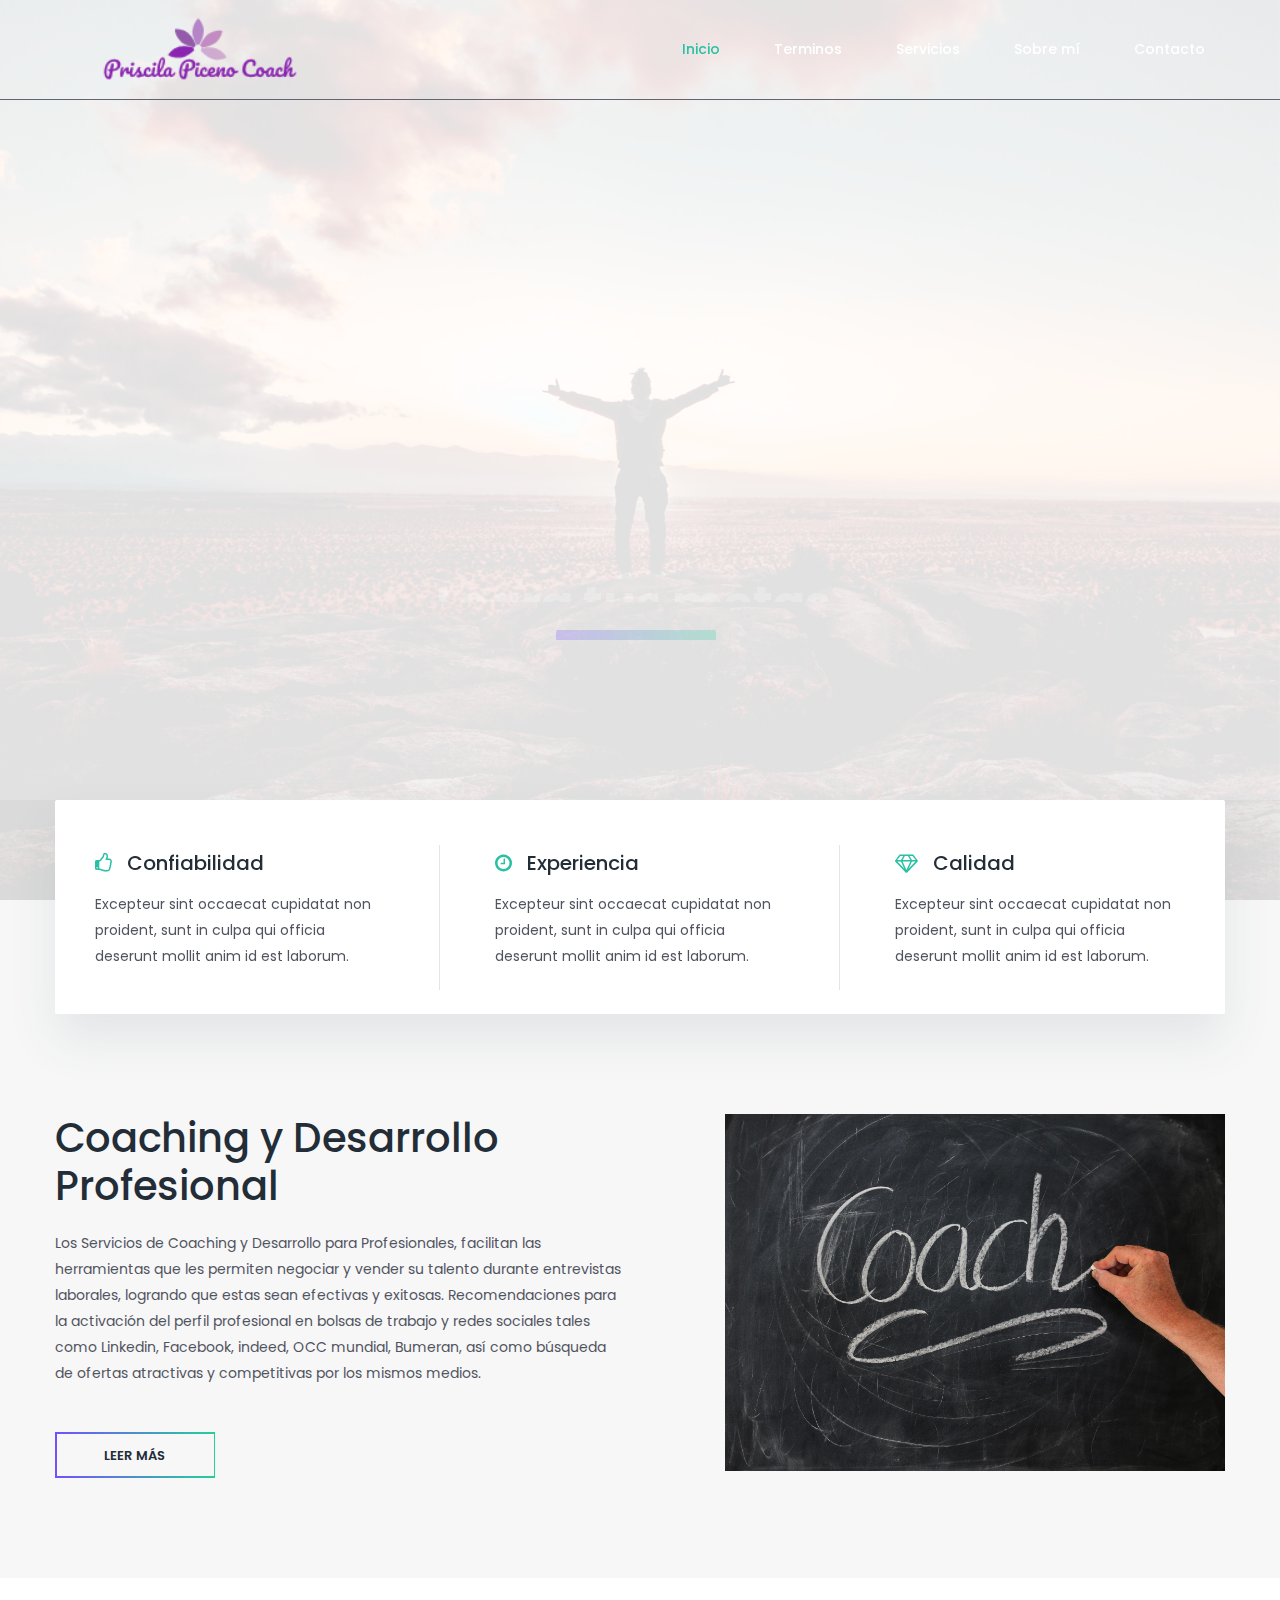
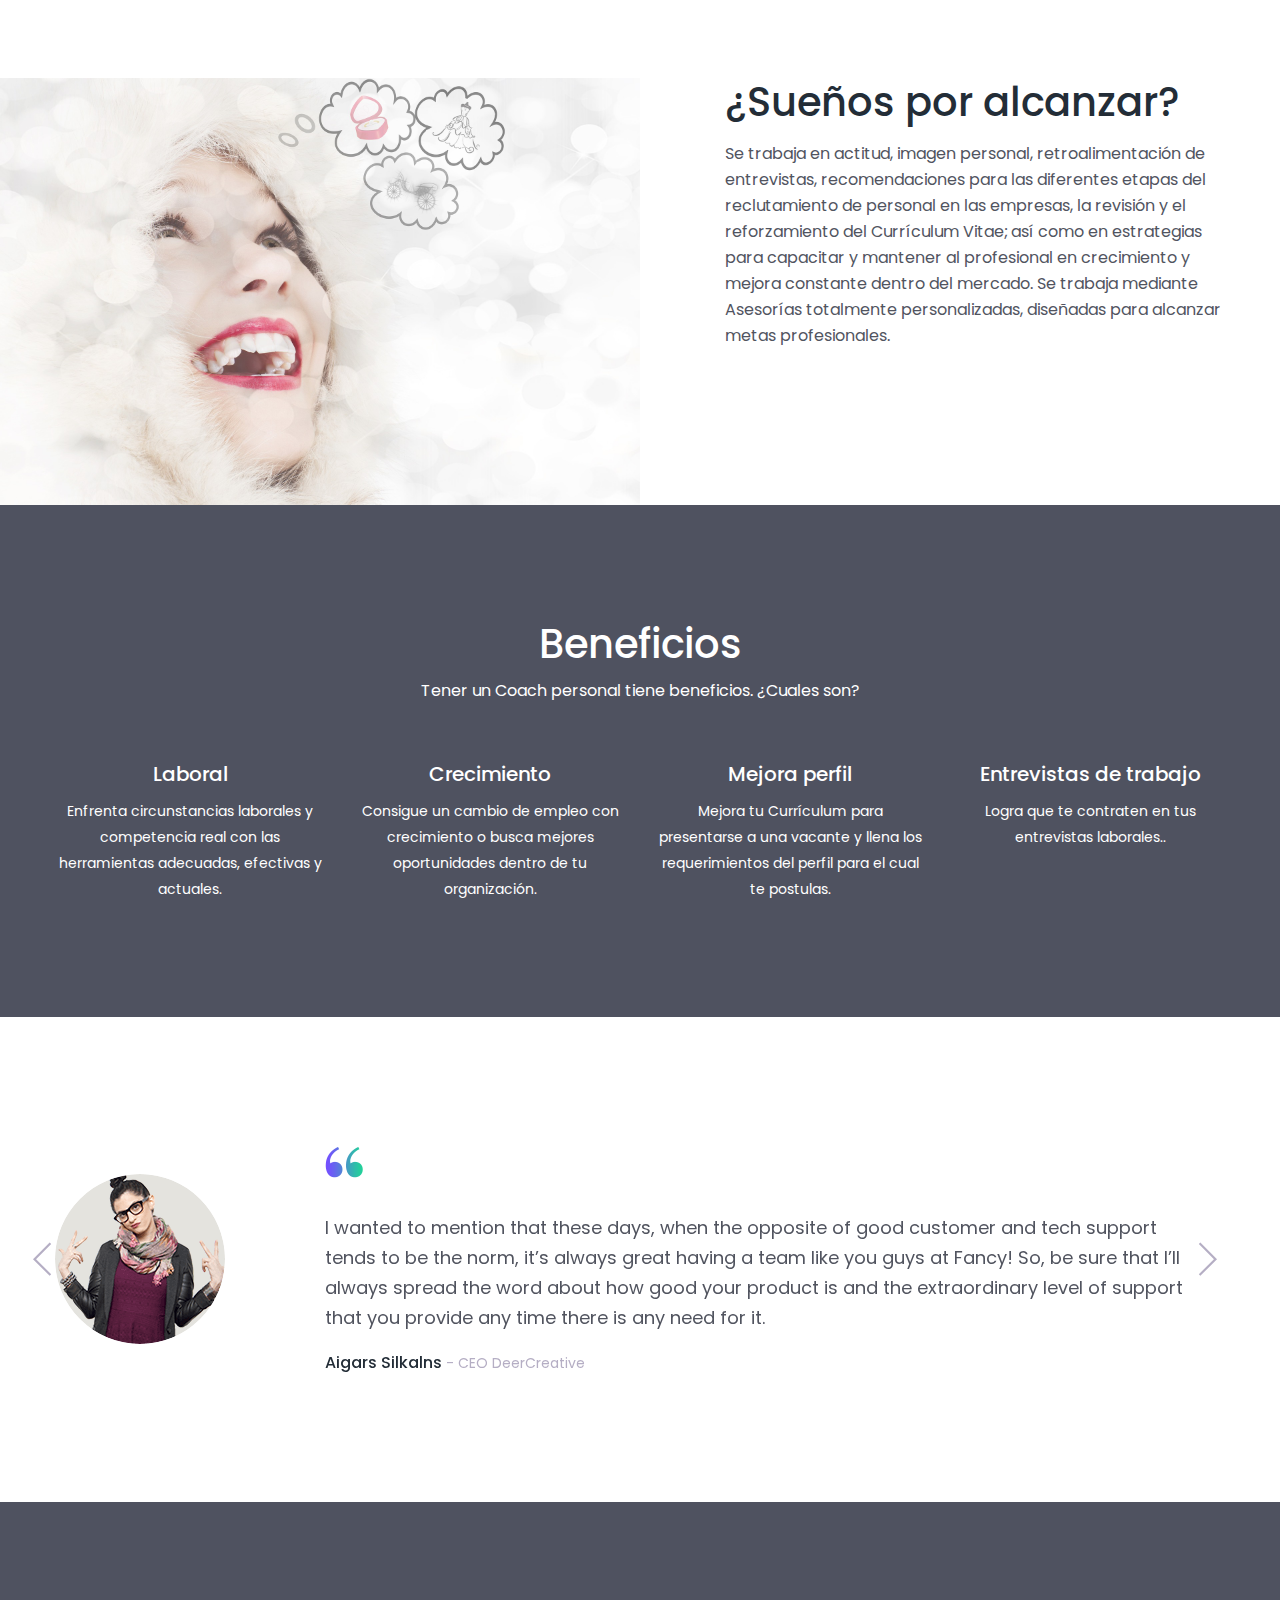
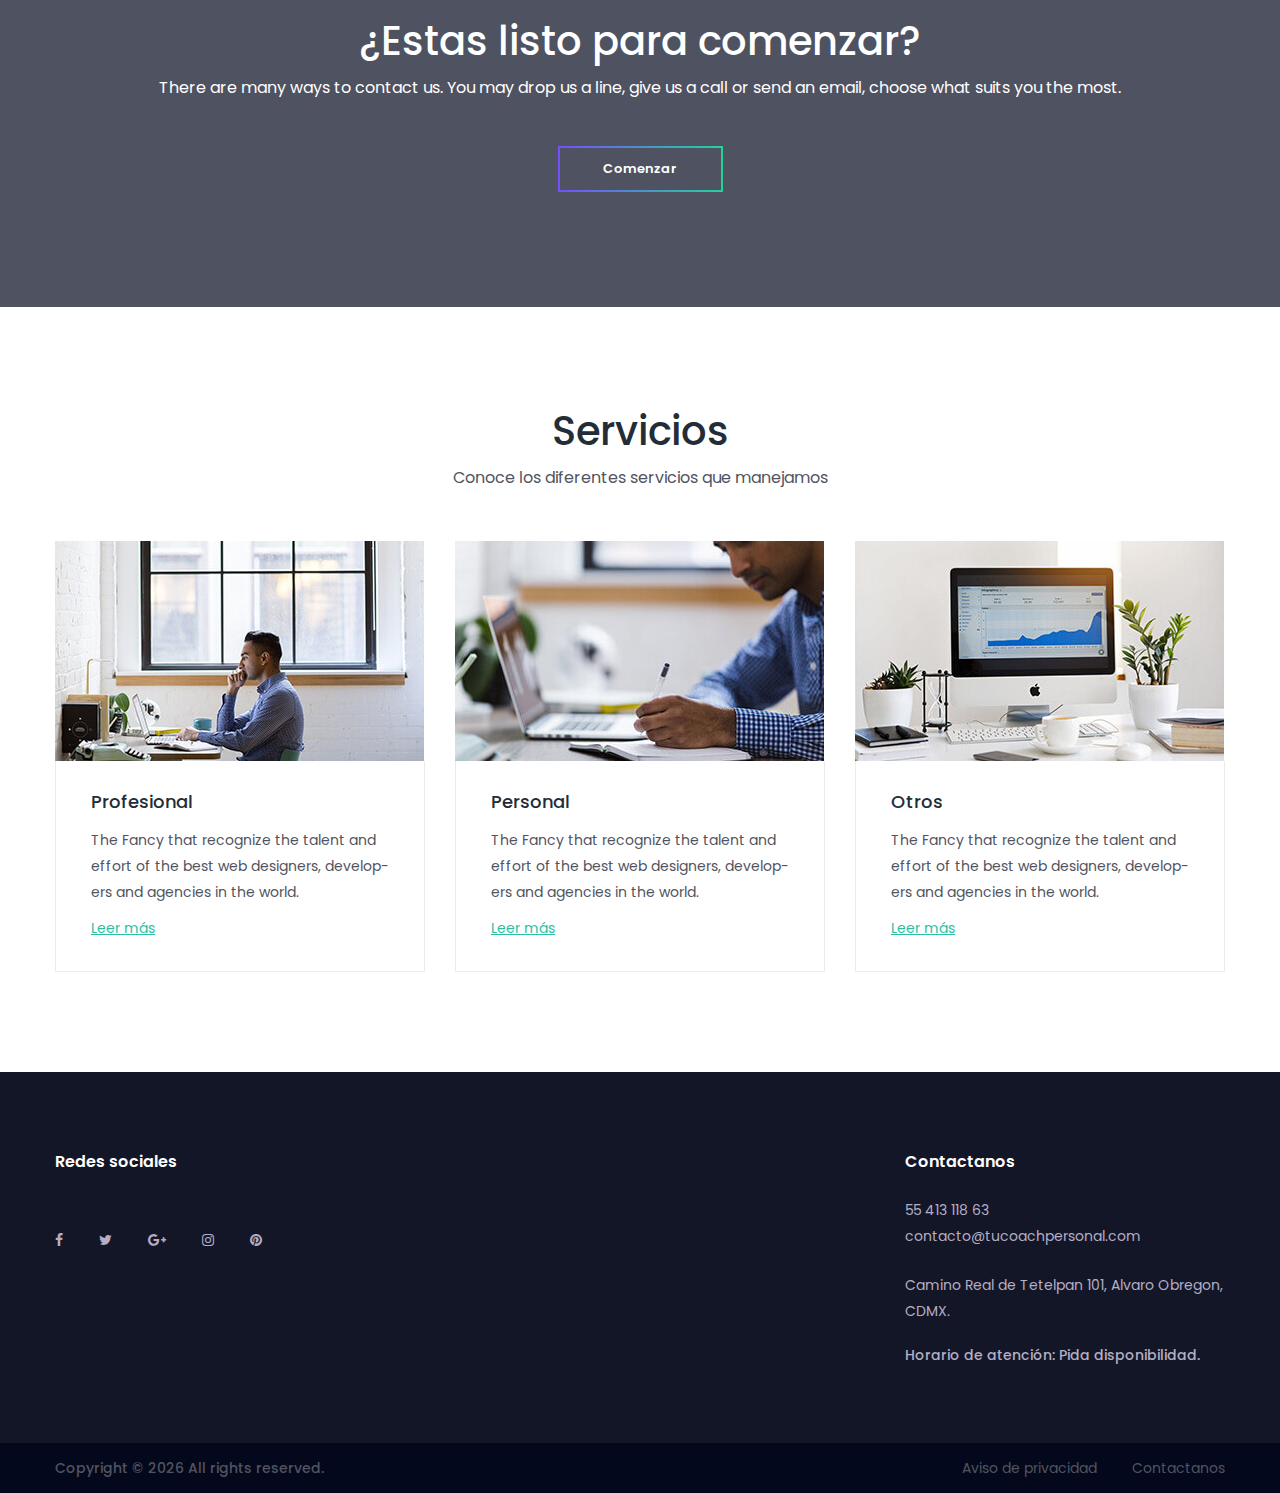
==== commit 2fa8dfce: "Actualizaciones" ====
--- a/index.html
+++ b/index.html
@@ -28,6 +28,16 @@
 
     <link href="css/style.css" rel="stylesheet">
     <link href="css/responsive.css" rel="stylesheet">
+
+    <!--Start of Zendesk Chat Script-->
+<script type="text/javascript">
+window.$zopim||(function(d,s){var z=$zopim=function(c){z._.push(c)},$=z.s=
+d.createElement(s),e=d.getElementsByTagName(s)[0];z.set=function(o){z.set.
+_.push(o)};z._=[];z.set._=[];$.async=!0;$.setAttribute("charset","utf-8");
+$.src="https://v2.zopim.com/?5oNKt2YYdLfmNAJTgPj0ZR1MYvg2EHGk";z.t=+new Date;$.
+type="text/javascript";e.parentNode.insertBefore($,e)})(document,"script");
+</script>
+<!--End of Zendesk Chat Script-->
 
     <!-- HTML5 shim and Respond.js for IE8 support of HTML5 elements and media queries -->
     <!-- WARNING: Respond.js doesn't work if you view the page via file:// -->
@@ -52,7 +62,7 @@
     <header class="main_menu_area">
         <nav class="navbar navbar-expand-lg navbar-light bg-light">
             <a class="navbar-brand" href="#">
-                <img src="img/logo.png" alt="" style="width: 90px;">
+                <img src="img/logo.png" alt="" style="width: 250px;">
             </a>
             <button class="navbar-toggler" type="button" data-toggle="collapse" data-target="#navbarSupportedContent" aria-controls="navbarSupportedContent"
                 aria-expanded="false" aria-label="Toggle navigation">
@@ -236,7 +246,6 @@
                         dentro del mercado. Se trabaja mediante Asesorías totalmente personalizadas, diseñadas para alcanzar
                         metas profesionales.
                     </p>
-                    <a class="read_btn" href="coach.html">Leer más</a>
                 </div>
             </div>
         </div>
@@ -419,7 +428,7 @@
         <div class="footer_widgets_area">
             <div class="container">
                 <div class="f_widgets_inner row">
-                    <div class="col-lg-4 col-md-6">
+                    <div class="col-lg-8 col-md-6">
                         <aside class="f_widget subscribe_widget">
                             <div class="f_w_title">
                                 <h3>Redes sociales</h3>
@@ -460,65 +469,7 @@
                             </ul>
                         </aside>
                     </div>
-                    <!-- <div class="col-lg-3 col-md-6">
-                            <aside class="f_widget twitter_widget">
-                                <div class="f_w_title">
-                                    <h3>Twitter Feed</h3>
-                                </div>
-                                <div class="tweets_feed"></div>
-                            </aside>
-                        </div> -->
-                    <div class="col-lg-4 col-md-6">
-                        <aside class="f_widget categories_widget">
-                            <div class="f_w_title">
-                                <h3>Link Categories</h3>
-                            </div>
-                            <ul>
-                                <li>
-                                    <a href="#">
-                                        <i class="fa fa-angle-double-right" aria-hidden="true"></i>Agency</a>
-                                </li>
-                                <li>
-                                    <a href="#">
-                                        <i class="fa fa-angle-double-right" aria-hidden="true"></i>Studio</a>
-                                </li>
-                                <li>
-                                    <a href="#">
-                                        <i class="fa fa-angle-double-right" aria-hidden="true"></i>Studio</a>
-                                </li>
-                                <li>
-                                    <a href="#">
-                                        <i class="fa fa-angle-double-right" aria-hidden="true"></i>Blogs</a>
-                                </li>
-                                <li>
-                                    <a href="#">
-                                        <i class="fa fa-angle-double-right" aria-hidden="true"></i>Shop</a>
-                                </li>
-                            </ul>
-                            <ul>
-                                <li>
-                                    <a href="#">
-                                        <i class="fa fa-angle-double-right" aria-hidden="true"></i>Home</a>
-                                </li>
-                                <li>
-                                    <a href="#">
-                                        <i class="fa fa-angle-double-right" aria-hidden="true"></i>About</a>
-                                </li>
-                                <li>
-                                    <a href="#">
-                                        <i class="fa fa-angle-double-right" aria-hidden="true"></i>Services</a>
-                                </li>
-                                <li>
-                                    <a href="#">
-                                        <i class="fa fa-angle-double-right" aria-hidden="true"></i>Work</a>
-                                </li>
-                                <li>
-                                    <a href="#">
-                                        <i class="fa fa-angle-double-right" aria-hidden="true"></i>Privacy</a>
-                                </li>
-                            </ul>
-                        </aside>
-                    </div>
+                    
                     <div class="col-lg-4 col-md-6">
                         <aside class="f_widget contact_widget">
                             <div class="f_w_title">
--- a/css/style.css
+++ b/css/style.css
@@ -1,35 +1,35 @@
-/*----------------------------------------------------
-@File: Default Styles
-@Author: Rocky
-@URL: http://wethemez.com
-Author E-mail: rockybd1995@gmail.com
-
-This file contains the styling for the actual theme, this
-is the file you need to edit to change the look of the
-theme.
+/*----------------------------------------------------
+@File: Default Styles
+@Author: Rocky
+@URL: http://wethemez.com
+Author E-mail: rockybd1995@gmail.com
+
+This file contains the styling for the actual theme, this
+is the file you need to edit to change the look of the
+theme.
 ---------------------------------------------------- */
-/*=====================================================================
-@Template Name: Cerative Agency
-@Author: Rocky
-@Developed By: Rocky
-@Developer URL: http://rocky.wethemez.com
-Author E-mail: rockybd1995@gmail.com
-
-@Default Styles
-
-Table of Content:
-01/ Variables
-02/ predefin
-03/ header
-04/ banner
-05/ slider
-06/ feature
-07/ button
-08/ service
-09/ testimonials 
-10/ blog 
-11/ contact 
-12/ footer 
+/*=====================================================================
+@Template Name: Cerative Agency
+@Author: Rocky
+@Developed By: Rocky
+@Developer URL: http://rocky.wethemez.com
+Author E-mail: rockybd1995@gmail.com
+
+@Default Styles
+
+Table of Content:
+01/ Variables
+02/ predefin
+03/ header
+04/ banner
+05/ slider
+06/ feature
+07/ button
+08/ service
+09/ testimonials 
+10/ blog 
+11/ contact 
+12/ footer 
 =====================================================================*/
 /*----------------------------------------------------*/
 /*font Variables*/
@@ -448,7 +448,7 @@
 /* Banner Area css
 ============================================================================================ */
 .banner_area {
-  background: url(../img/banner/banner-1.jpg) no-repeat scroll center center;
+  background: url(../img/fotos/f5.jpg) no-repeat scroll center center;
   background-size: cover;
   position: relative;
   min-height: 400px;
@@ -730,7 +730,7 @@
 /* Project Area css
 ============================================================================================ */
 .project_area {
-  background: url(../img/project-bg.jpg) no-repeat fixed center center;
+  background: url(../img/fotos/f2.jpg) no-repeat fixed center center;
   background-size: cover;
   position: relative;
   z-index: 3;
@@ -1008,7 +1008,7 @@
 /* Our Service Area css
 ============================================================================================ */
 .service_area {
-  background: url(../img/service-bg.jpg) no-repeat fixed center center;
+  background: url(../img/fotos/f4.jpg) no-repeat fixed center center;
   background-size: cover;
   position: relative;
   z-index: 2;
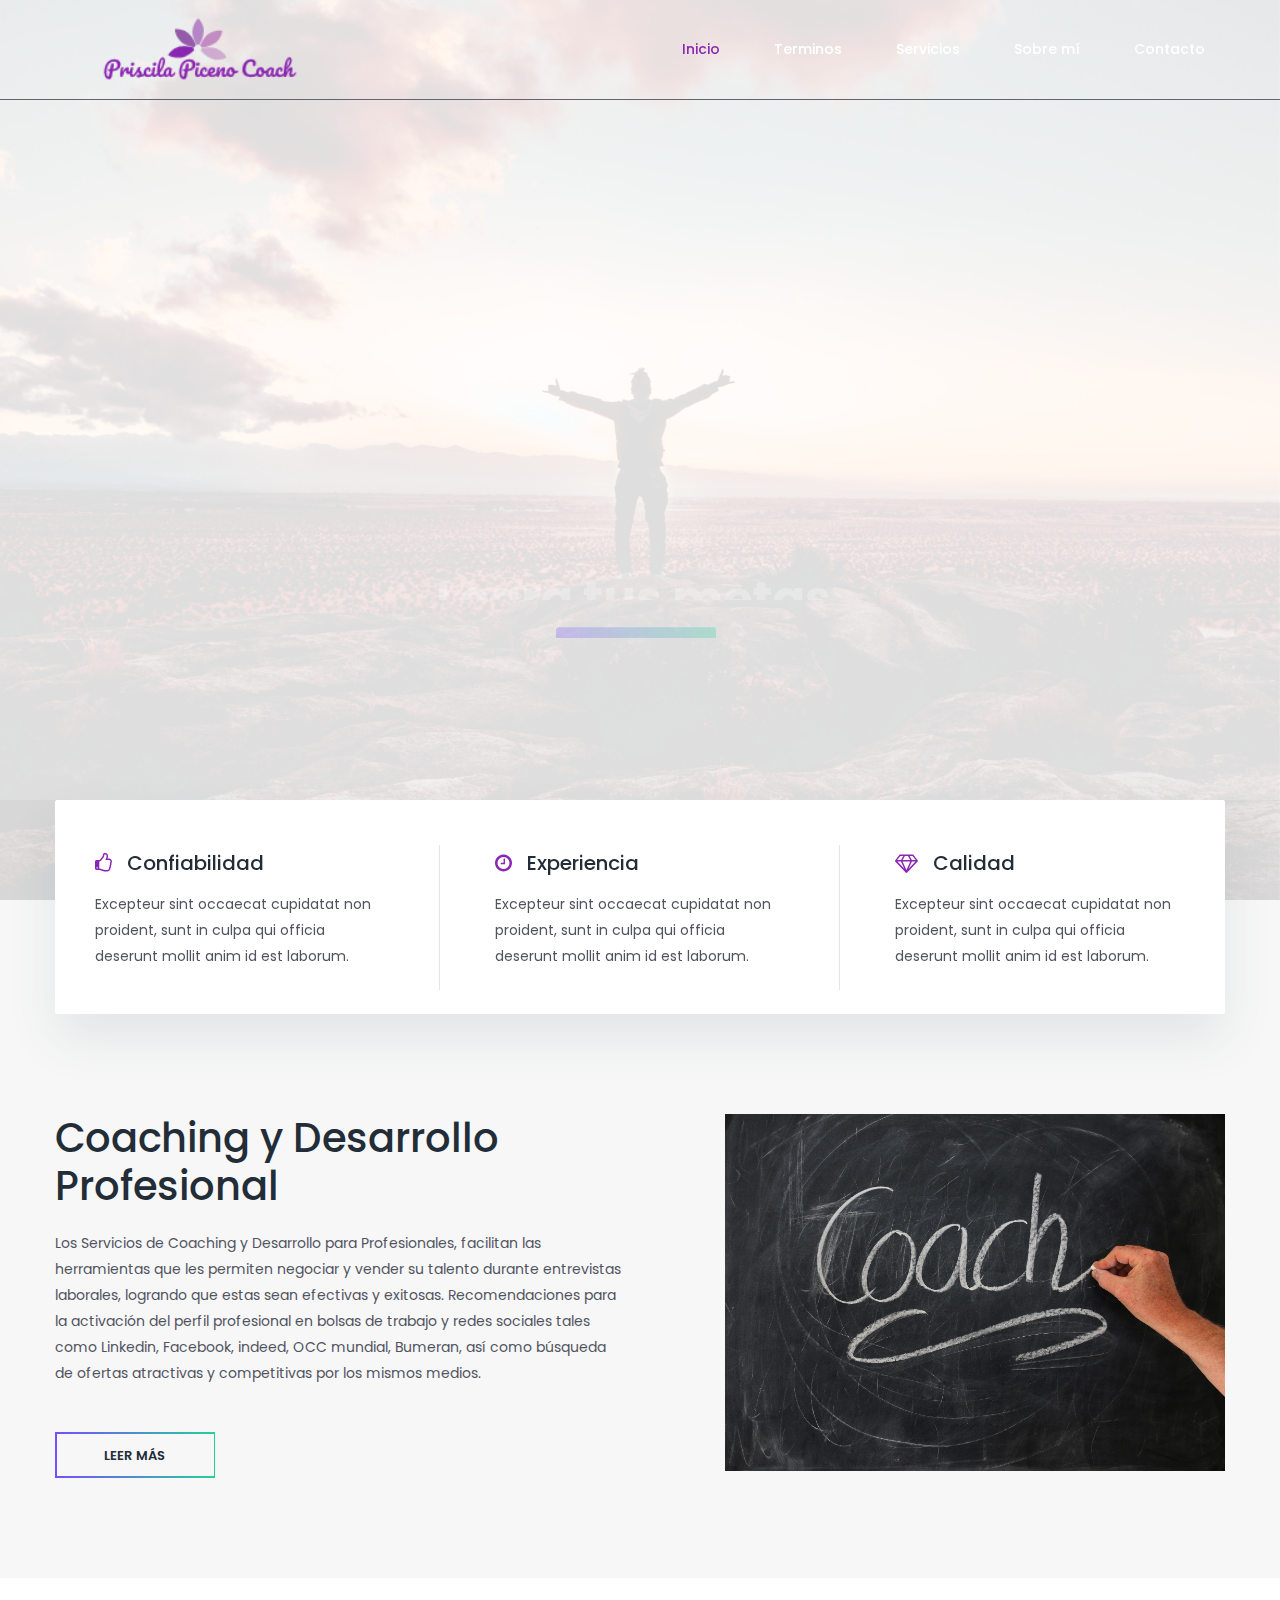
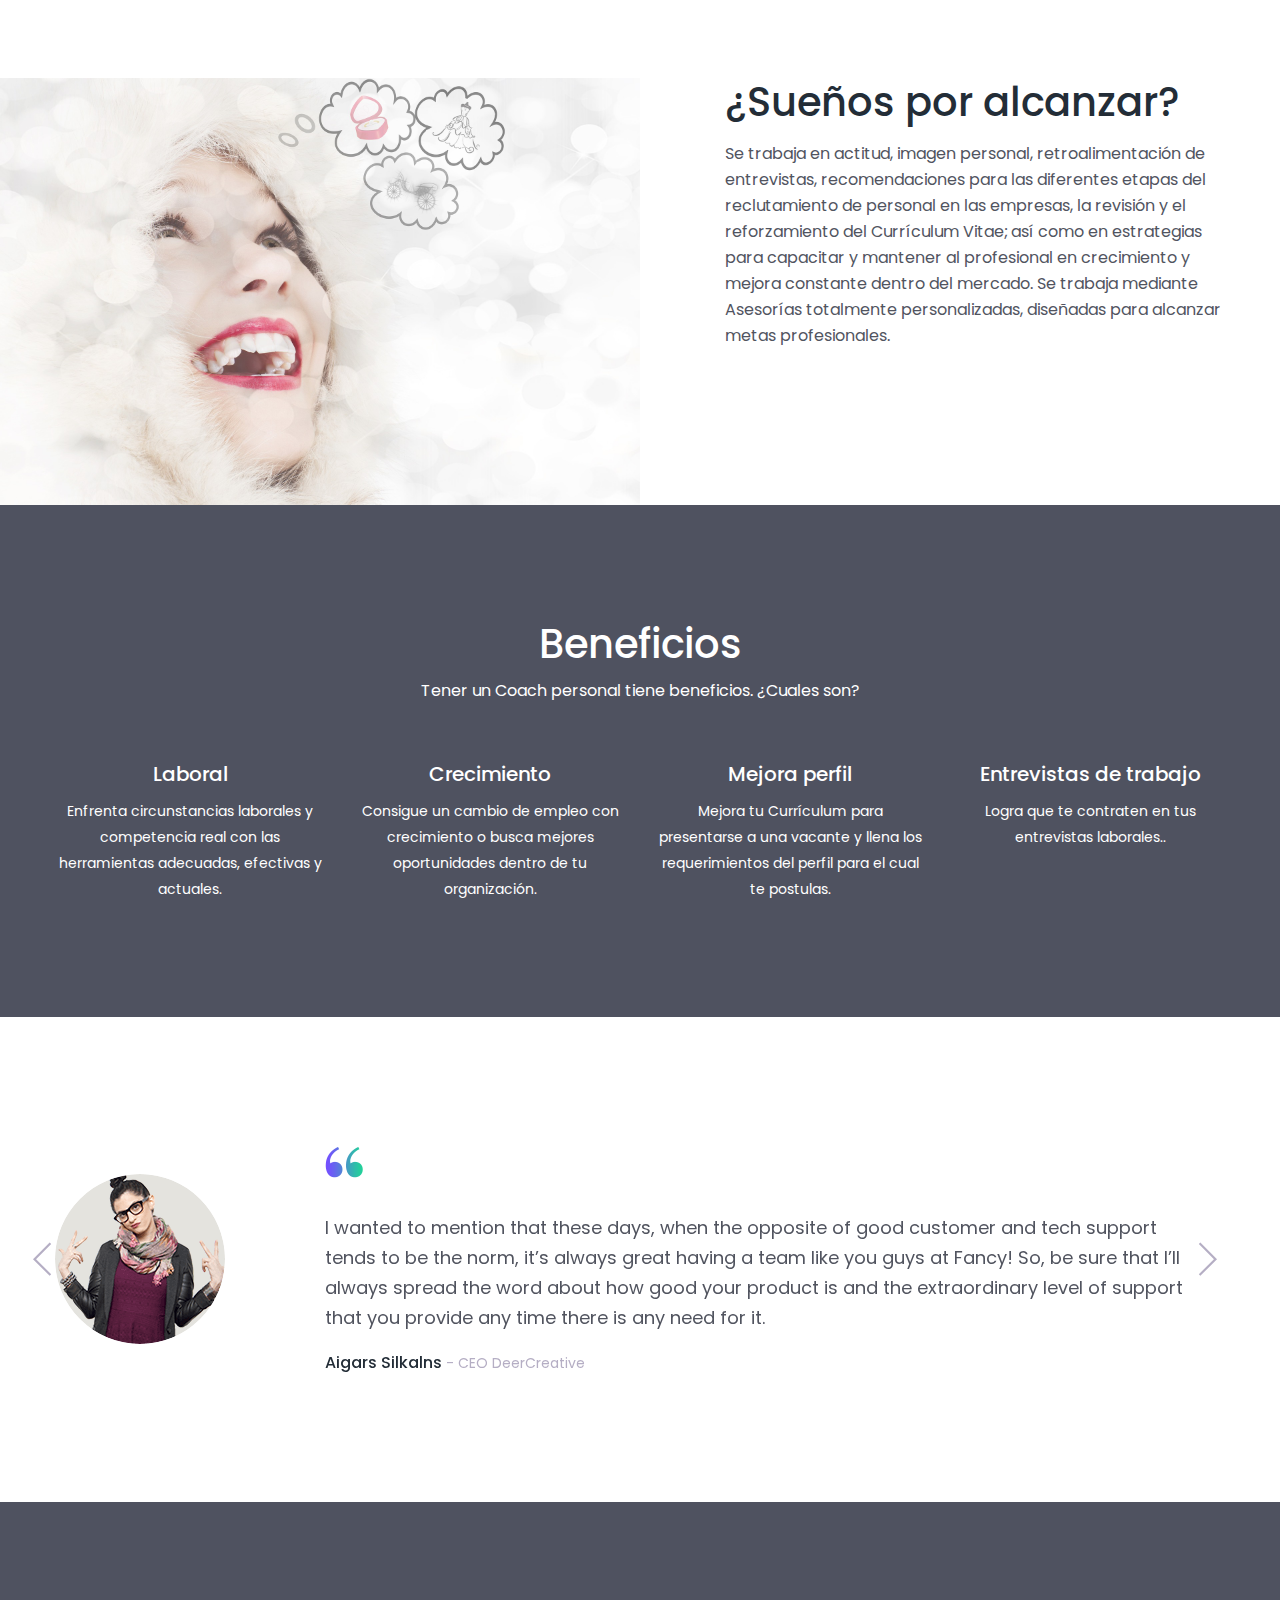
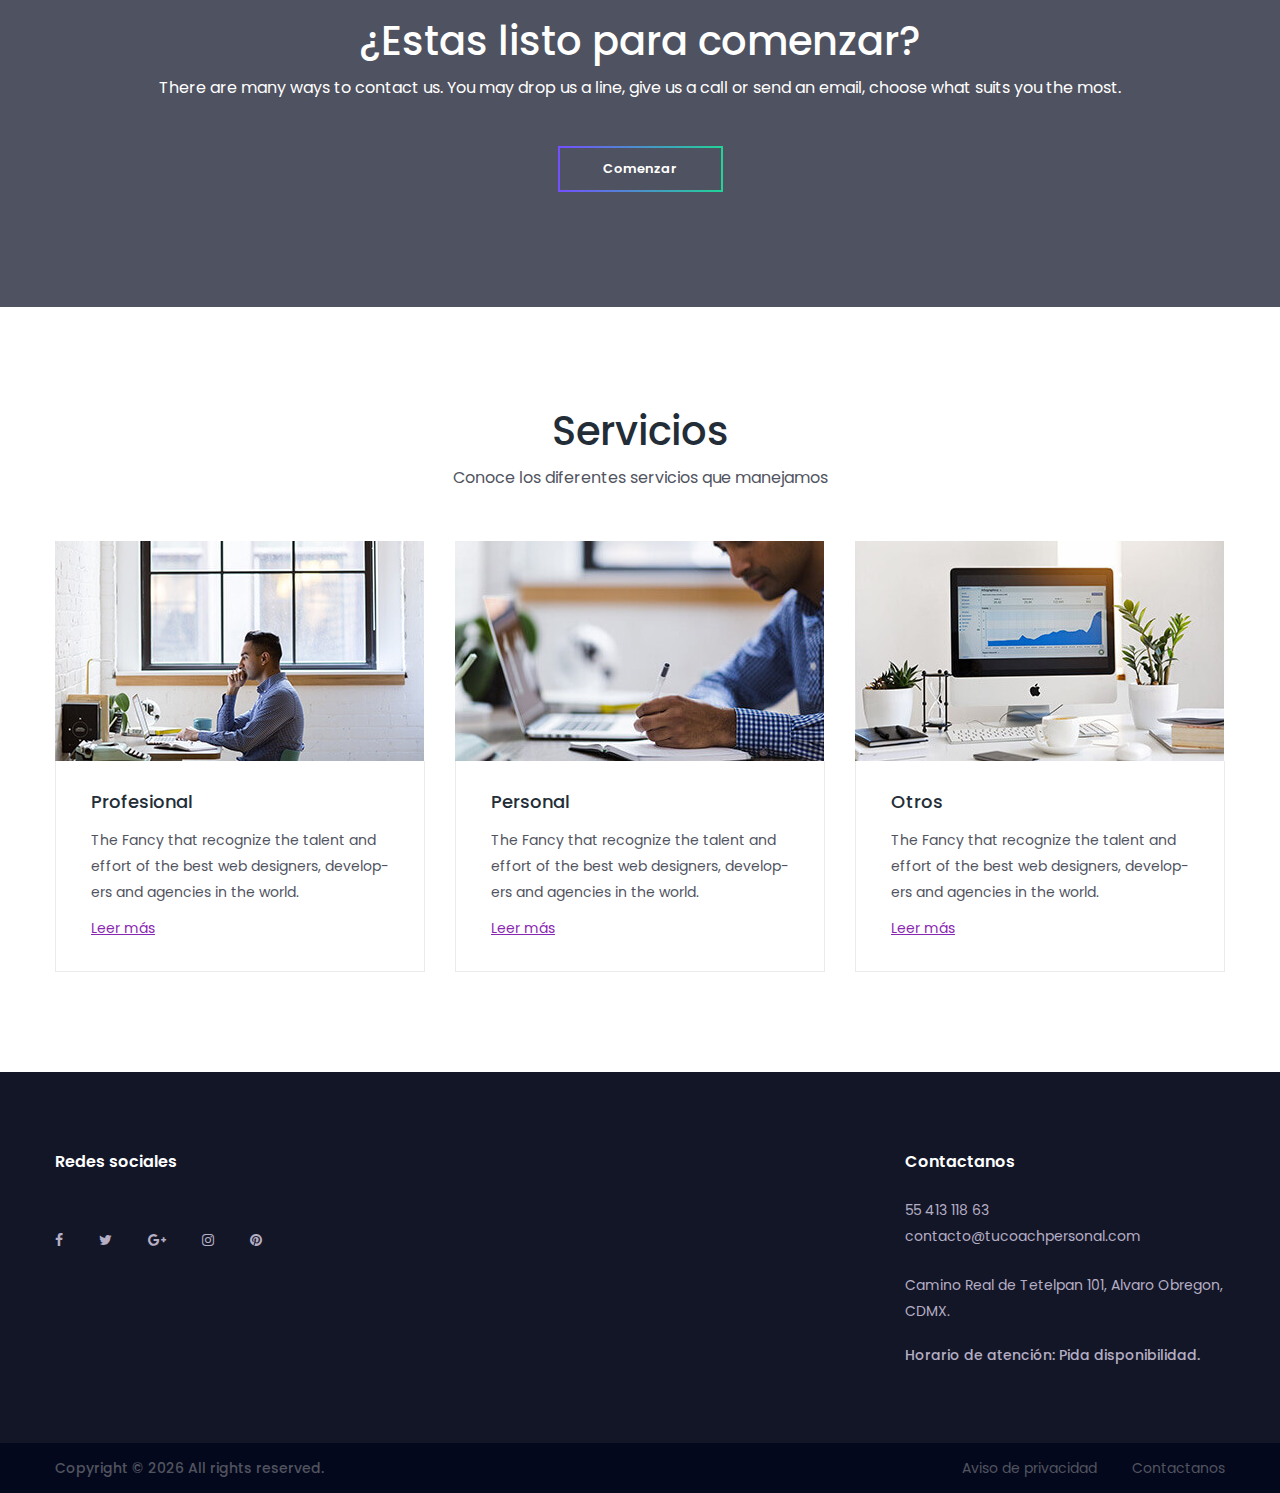
==== commit 13de6901: "Actualizaciones" ====
--- a/index.html
+++ b/index.html
@@ -83,7 +83,7 @@
                         <a href="static.html">Servicios</a>
                     </li>
                     <li class="nav-item">
-                        <a class="nav-link" href="#">Sobre mí</a>
+                        <a class="nav-link" href="me.html">Sobre mí</a>
                     </li>
                     <li class="nav-item">
                         <a class="nav-link" href="contact-us.html">Contacto</a>
--- a/css/style.css
+++ b/css/style.css
@@ -243,7 +243,7 @@
 }
 
 .main_menu_area .navbar .navbar-nav li:hover a, .main_menu_area .navbar .navbar-nav li.active a {
-  color: #2bc0a4;
+  color: #8A27B2;
 }
 
 @media (min-width: 992px) {
@@ -294,7 +294,7 @@
 }
 
 .main_menu_area .navbar .navbar-nav li.submenu .dropdown-menu li:hover a {
-  color: #2bc0a4;
+  color: #8A27B2;
 }
 
 @media (min-width: 992px) {
@@ -374,7 +374,7 @@
   -webkit-transform: translateY(-50%);
   -ms-transform: translateY(-50%);
   transform: translateY(-50%);
-  background: #2bc0a4;
+  background: #8A27B2;
 }
 
 .search_area .search_inner input {
@@ -432,7 +432,7 @@
   -webkit-transform: translateY(-50%);
   -ms-transform: translateY(-50%);
   transform: translateY(-50%);
-  color: #2bc0a4;
+  color: #8A27B2;
   font-size: 30px;
   cursor: pointer;
 }
@@ -499,7 +499,7 @@
 }
 
 .banner_text_inner ul li:hover a {
-  color: #2bc0a4;
+  color: #8A27B2;
 }
 
 .banner_text_inner h5 {
@@ -581,11 +581,11 @@
 
 .c_box_item h4 i {
   padding-right: 10px;
-  color: #2bc0a4;
+  color: #8A27B2;
 }
 
 .c_box_item h4:hover {
-  color: #2bc0a4;
+  color: #8A27B2;
 }
 
 .c_box_item p {
@@ -898,7 +898,7 @@
 }
 
 .more_btn {
-  color: #2bc0a4;
+  color: #8A27B2;
   font-size: 14px;
   font-family: "Poppins", sans-serif;
   text-decoration: underline;
@@ -910,7 +910,7 @@
 
 .more_btn:hover {
   text-decoration: none;
-  color: #2bc0a4;
+  color: #8A27B2;
 }
 
 .submit_btn {
@@ -1175,7 +1175,7 @@
 }
 
 .l_news_item .l_news_content h4:hover {
-  color: #2bc0a4;
+  color: #8A27B2;
 }
 
 .l_news_item .l_news_content p {
@@ -1283,7 +1283,7 @@
 .media .d-flex h6 {
   font-family: "Playfair Display", serif;
   font-size: 100px;
-  color: #2bc0a4;
+  color: #8A27B2;
   line-height: 75px;
 }
 
@@ -1316,7 +1316,7 @@
 }
 
 .media .media-body h5 a:hover {
-  color: #2bc0a4;
+  color: #8A27B2;
 }
 
 .right_sidebar_area {
@@ -1357,7 +1357,7 @@
 }
 
 .r_news_widget .news_inner .news_item h4:hover {
-  color: #2bc0a4;
+  color: #8A27B2;
 }
 
 .r_news_widget .news_inner .news_item h6 {
@@ -1390,7 +1390,7 @@
   height: 8px;
   width: 8px;
   border-radius: 50%;
-  background: #2bc0a4;
+  background: #8A27B2;
   position: absolute;
   left: 0px;
   top: 50%;
@@ -1403,7 +1403,7 @@
 }
 
 .r_cat_widget ul li:hover a {
-  color: #2bc0a4;
+  color: #8A27B2;
 }
 
 .r_cat_widget ul li:hover a:before {
@@ -1440,7 +1440,7 @@
 }
 
 .r_tag_widget ul li:hover a {
-  color: #2bc0a4;
+  color: #8A27B2;
 }
 
 /* End Static Area css
@@ -1754,7 +1754,7 @@
 .modal-message .modal-dialog .modal-content .modal-header h2 {
   display: block;
   text-align: center;
-  color: #2bc0a4;
+  color: #8A27B2;
   padding-bottom: 10px;
 }
 
@@ -1850,7 +1850,7 @@
 }
 
 .subscribe_widget ul li:hover a {
-  color: #2bc0a4;
+  color: #8A27B2;
 }
 
 .subscribe_widget ul li:last-child {
@@ -1870,7 +1870,7 @@
 
 .twitter_widget .tweets_feed ul .owl-item .tw_content .tweet_text i {
   padding-right: 5px;
-  color: #2bc0a4;
+  color: #8A27B2;
 }
 
 .twitter_widget .tweets_feed ul .owl-item .tw_content .tweet_text a {
@@ -1884,7 +1884,7 @@
 }
 
 .twitter_widget .tweets_feed ul .owl-item .tw_content .tweet_text a:hover {
-  color: #2bc0a4;
+  color: #8A27B2;
 }
 
 .twitter_widget .tweets_feed ul .owl-item .tw_content .tweet_date {
@@ -1898,7 +1898,7 @@
 .twitter_widget .tweets_feed ul .owl-item .footer .tweet_time.fright a {
   font-size: 14px;
   line-height: 26px;
-  color: #2bc0a4;
+  color: #8A27B2;
   font-family: "Poppins", sans-serif;
 }
 
@@ -1938,7 +1938,7 @@
 
 .categories_widget ul li:hover a {
   padding-left: 15px;
-  color: #2bc0a4;
+  color: #8A27B2;
 }
 
 .categories_widget ul li:hover a i {
@@ -1959,7 +1959,7 @@
 }
 
 .contact_widget a:hover, .contact_widget p:hover, .contact_widget h6:hover {
-  color: #2bc0a4;
+  color: #8A27B2;
 }
 
 .contact_widget p {
@@ -1989,7 +1989,7 @@
 }
 
 .copy_right_area .float-md-left h5 a:hover {
-  color: #2bc0a4;
+  color: #8A27B2;
 }
 
 .copy_right_area .float-md-right .nav li {
@@ -2011,7 +2011,7 @@
 }
 
 .copy_right_area .float-md-right .nav li:hover a {
-  color: #2bc0a4;
+  color: #8A27B2;
 }
 
 /* End Footer Area css
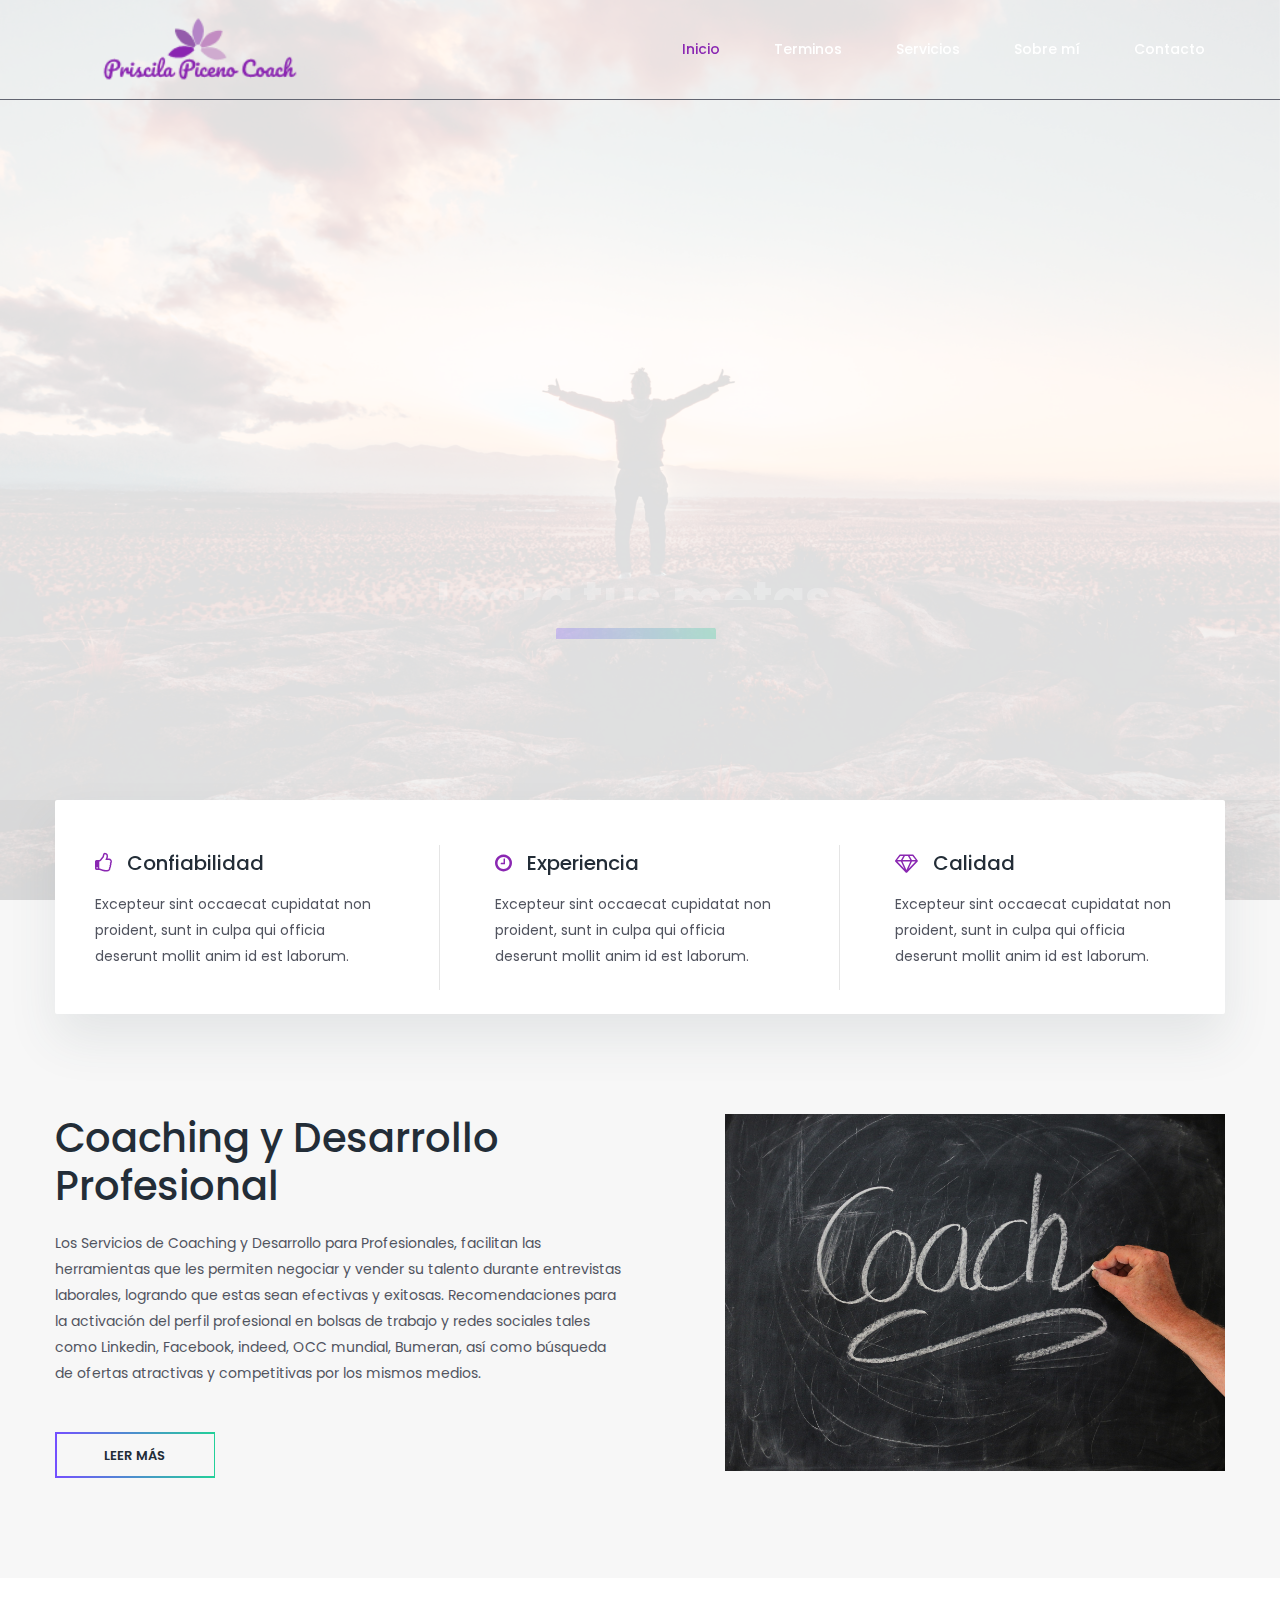
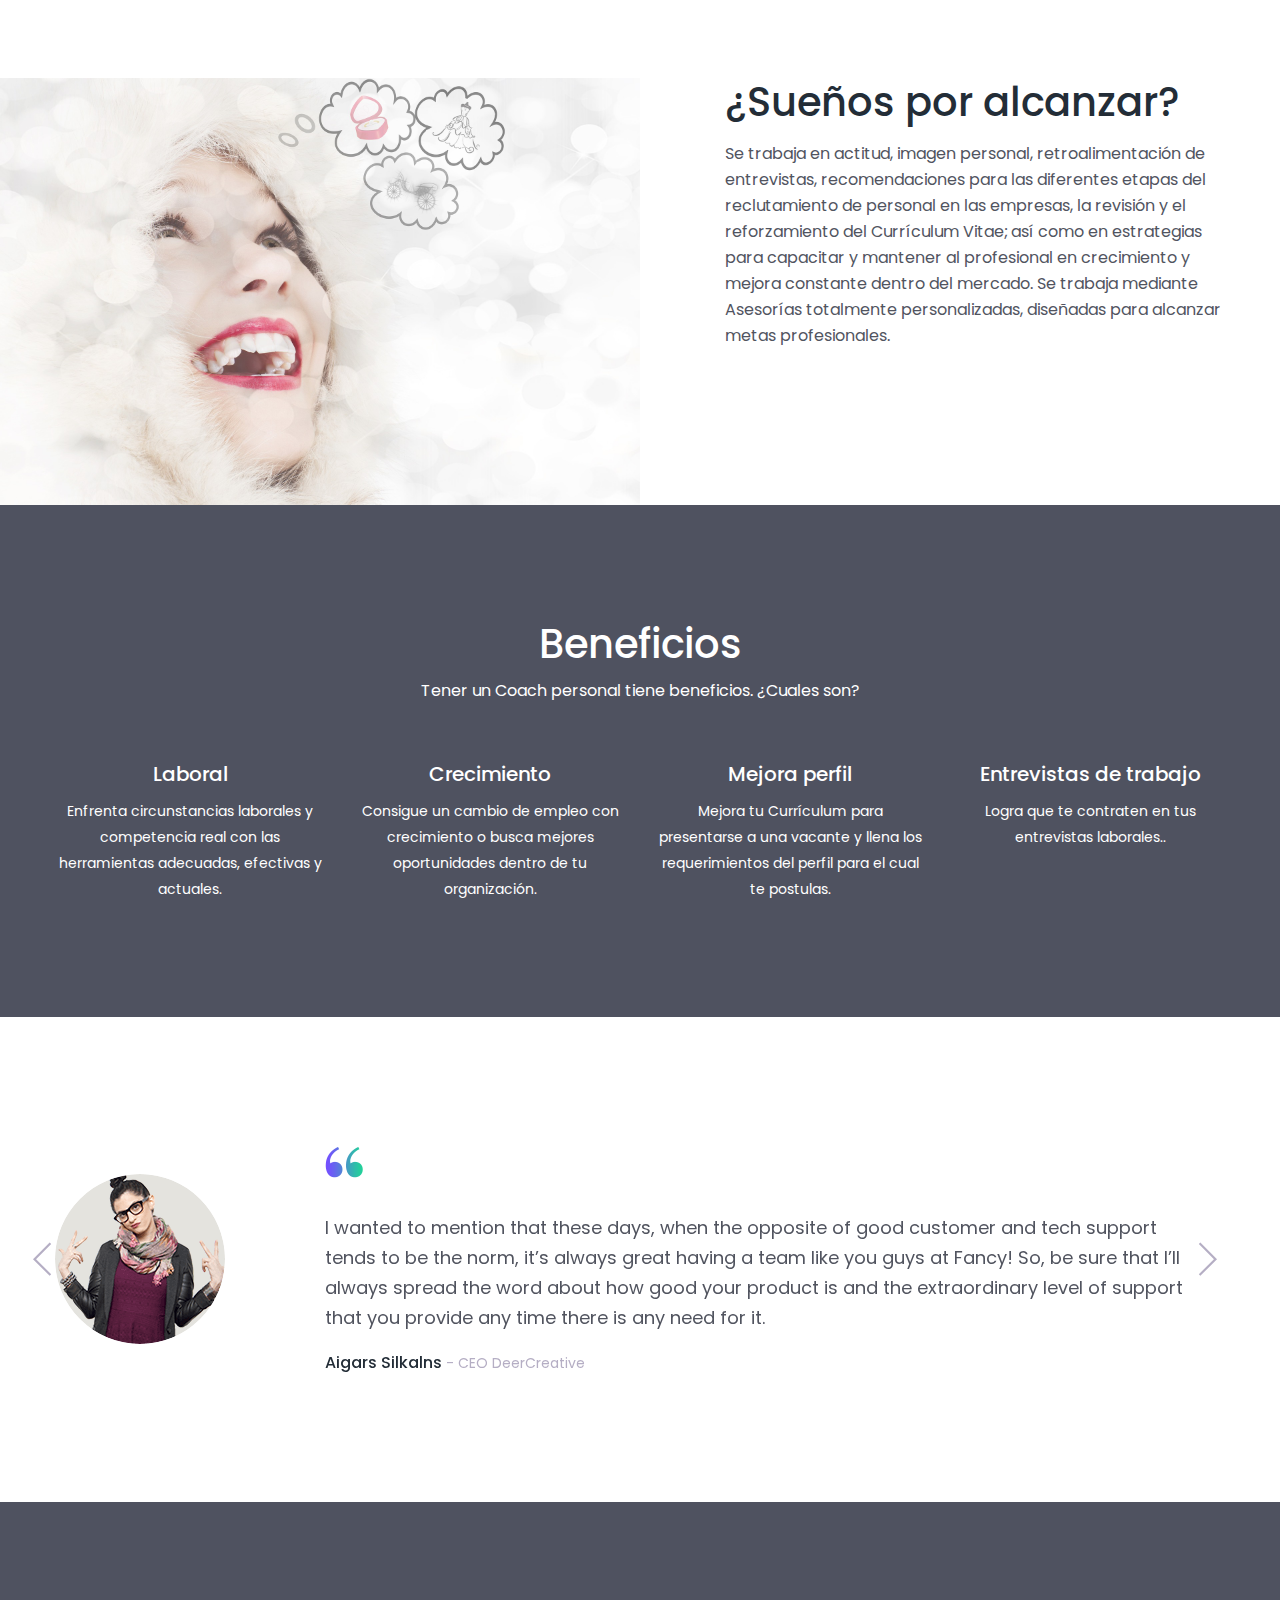
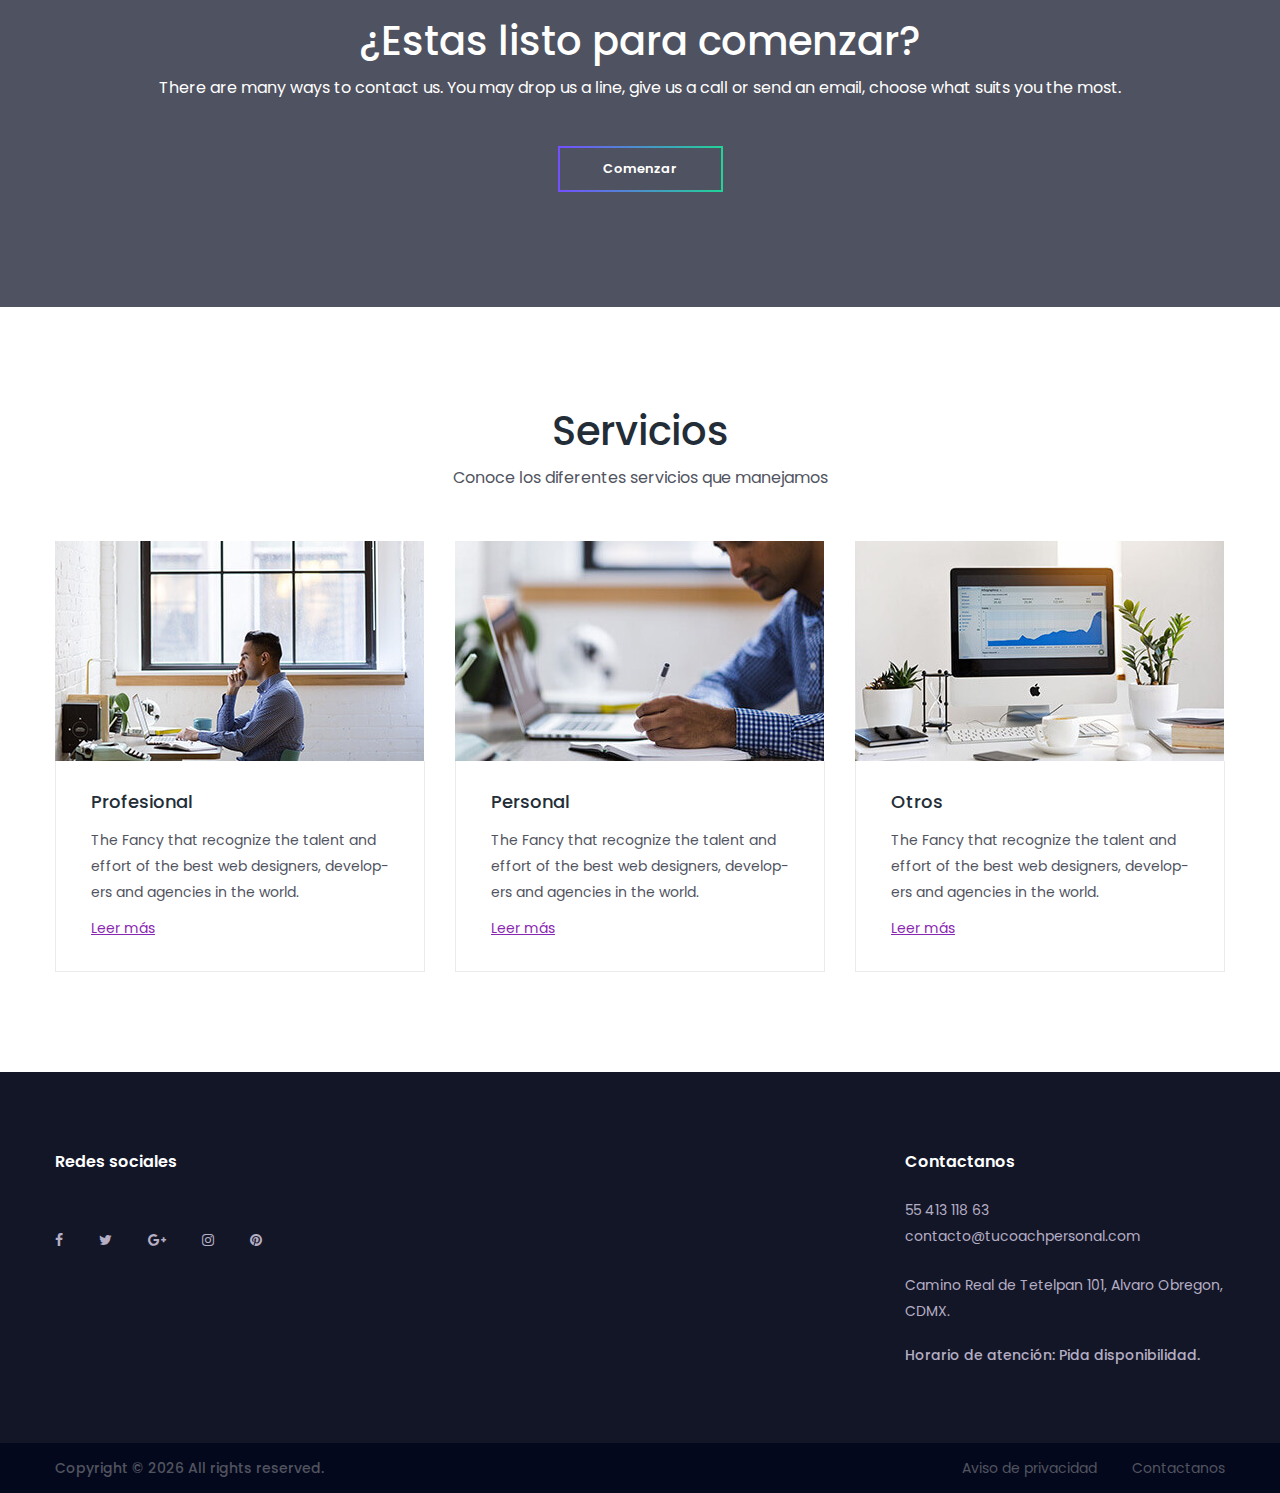
==== commit 44b80769: "Actualizaciones" ====
--- a/index.html
+++ b/index.html
@@ -77,7 +77,7 @@
                         <a class="nav-link" href="index.html">Inicio</a>
                     </li>
                     <li class="nav-item">
-                        <a class="nav-link" href="#">Terminos</a>
+                        <a class="nav-link" href="terms.html">Terminos</a>
                     </li>
                     <li class="nav-item">
                         <a href="static.html">Servicios</a>
@@ -476,7 +476,7 @@
                                 <h3>Contactanos</h3>
                             </div>
                             <a href="#">55 413 118 63</a>
-                            <a href="#">contacto@tucoachpersonal.com</a>
+                            <a href="mailto:contacto@tucoachpersonal.mx">contacto@tucoachpersonal.com</a>
                             <p>Camino Real de Tetelpan 101, Alvaro Obregon, CDMX.</p>
                             <h6>Horario de atención: Pida disponibilidad.</h6>
                         </aside>
@@ -493,10 +493,10 @@
                 <div class="float-md-right">
                     <ul class="nav">
                         <li class="nav-item">
-                            <a class="nav-link" href="#">Aviso de privacidad</a>
+                            <a class="nav-link" href="terms.html">Aviso de privacidad</a>
                         </li>
                         <li class="nav-item">
-                            <a class="nav-link" href="#">Contactanos</a>
+                            <a class="nav-link" href="mailto:contacto@tucoachpersonal.mx">Contactanos</a>
                         </li>
                     </ul>
                 </div>
